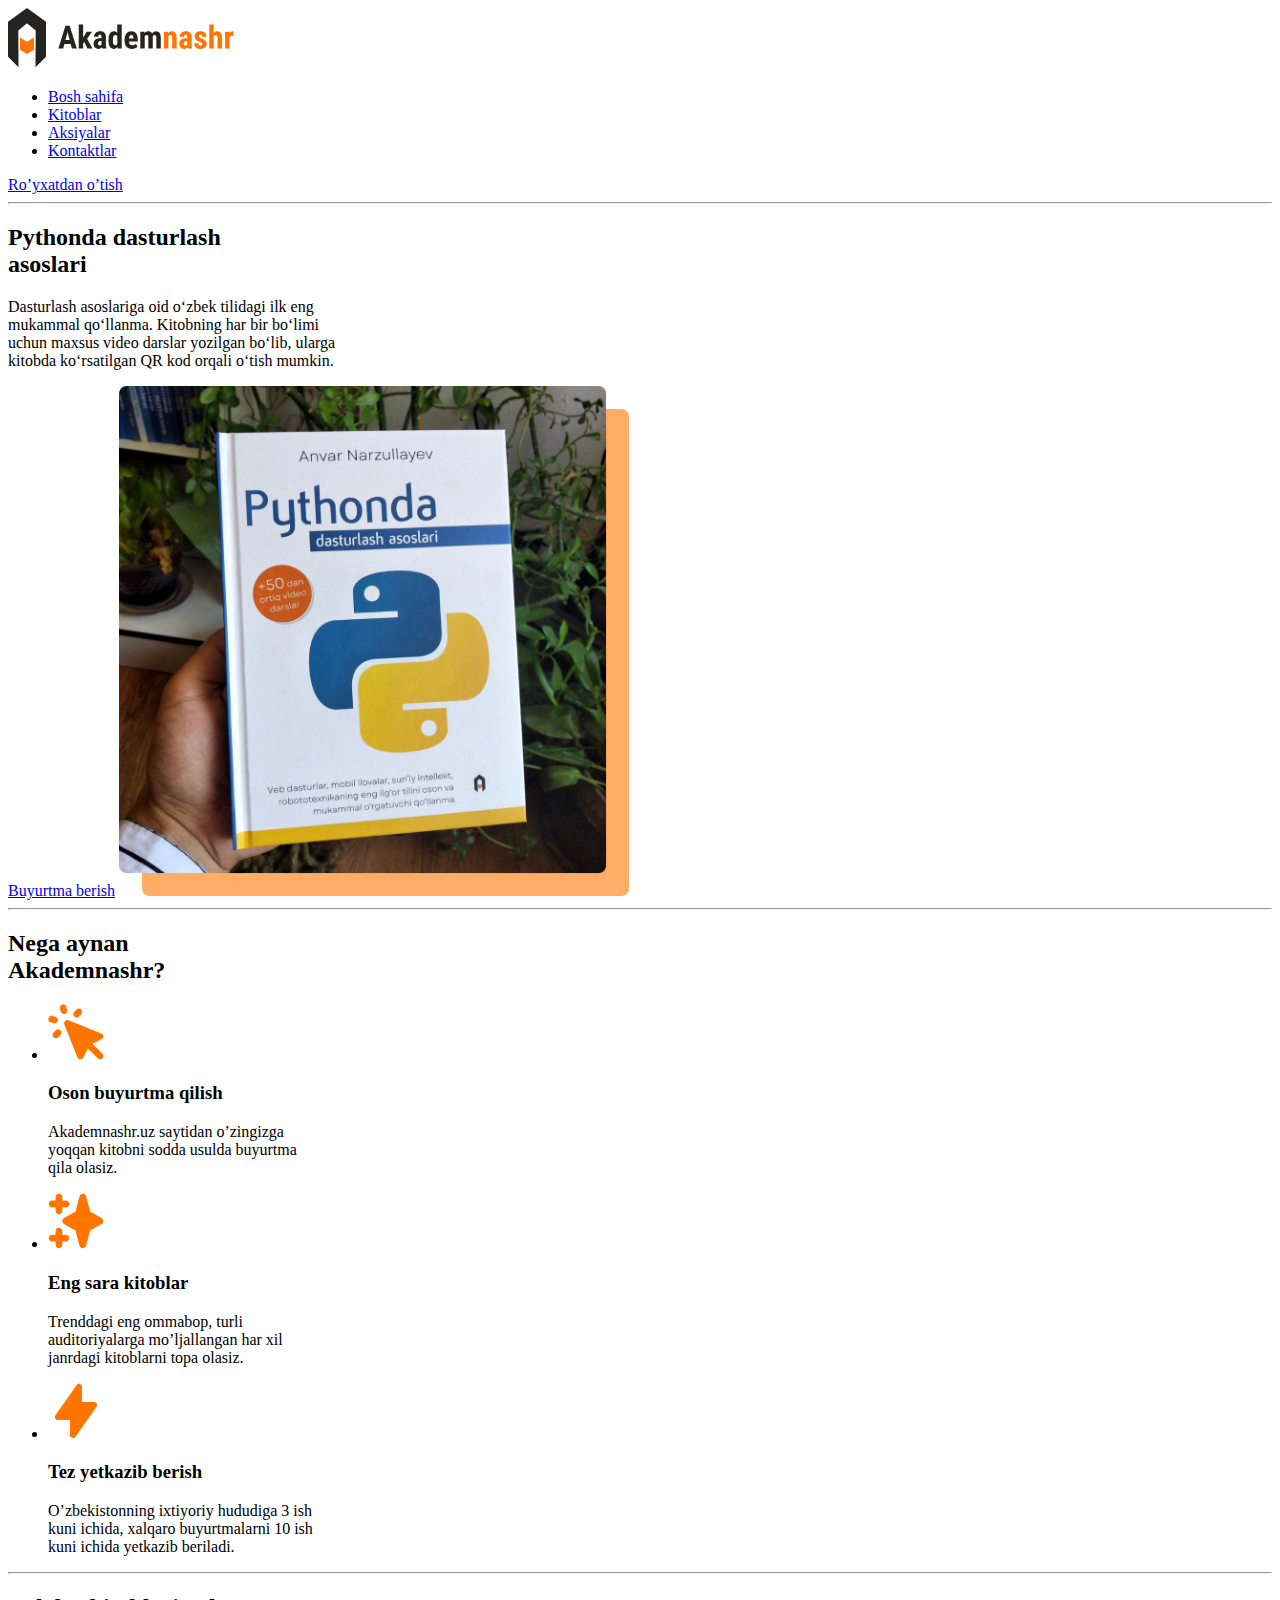
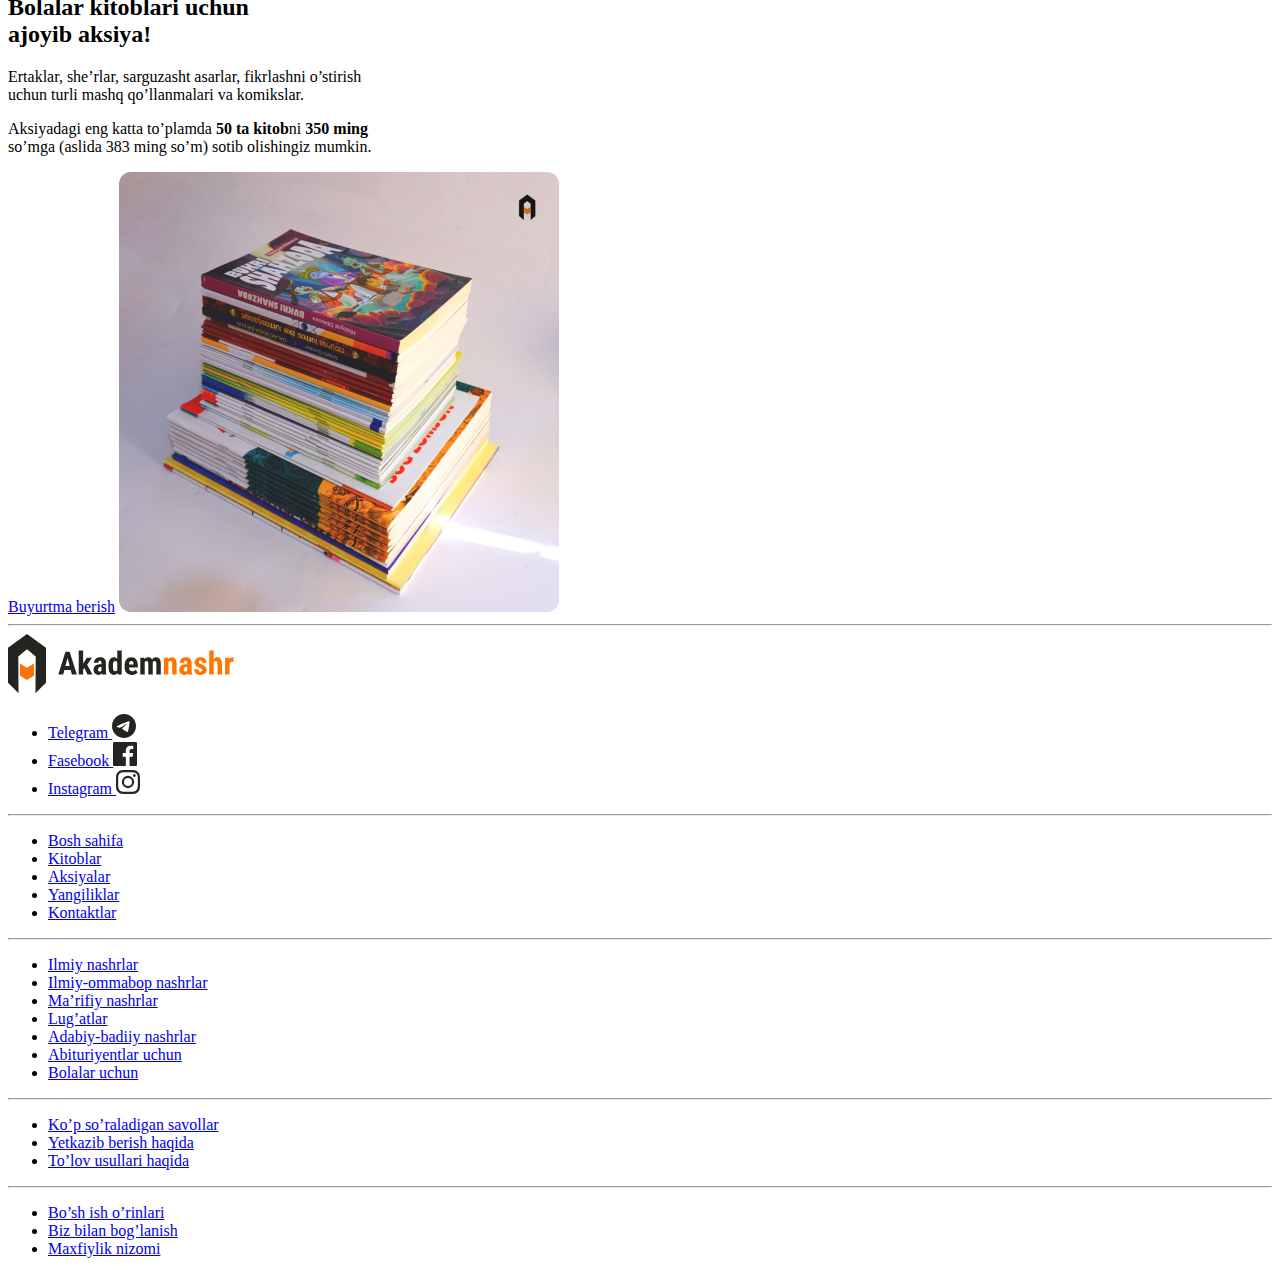
==== index.html @ 8014f784 "change name" ====
<!DOCTYPE html>
<html lang="uz">
<head>
  <meta charset="UTF-8">
  <meta name="viewport" content="width=device-width, initial-scale=1.0">
  <title>Akadem nashr</title>
</head>
<body>
<header>
  <nav>
    <a
    href="akademnashr.html">
   <img src="img/logo.svg" alt="Akademnashr promosi">
   </a>
   <ul>
    <li>
      <a href="#">Bosh sahifa</a>
    </li>
    <li>
      <a href="#">Kitoblar</a>
    </li>
    <li>
      <a href="#">Aksiyalar</a>
    </li>
    <li>
      <a href="#">Kontaktlar</a>
    </li>
   </ul>

   <a href="#">Ro’yxatdan o’tish</a>

  </nav>
</header>

<hr>

<main>
  <section>
    <h2>Pythonda dasturlash <br>asoslari</h2>
    <p>Dasturlash asoslariga oid o‘zbek tilidagi ilk eng <br> mukammal qo‘llanma. Kitobning har bir bo‘limi <br>uchun maxsus video darslar yozilgan bo‘lib, ularga <br> kitobda ko‘rsatilgan QR kod orqali o‘tish mumkin.</p>
    <a href="#">Buyurtma berish</a>
    <img src="img/python-book.jpg" alt="Python dasturlash asoslari Kitobni" width="510" height="510">
  </section>

  <hr>
  <section>
   <h2>Nega aynan <br>Akademnashr?</h2>
   <ul>
    <li>
      <img src="img/Icon-1.svg" alt="Tez yetkazib berish" width="56" height="56">
      <h3>Oson buyurtma qilish</h3>
      <p>Akademnashr.uz saytidan o’zingizga <br>yoqqan kitobni sodda usulda buyurtma <br> qila olasiz.</p>
    </li>

    <li>
      <img src="img/Icon-2.svg" alt="Eng sara kitoblar" width="56" height="56">
      <h3>Eng sara kitoblar</h3>
      <p>Trenddagi eng ommabop, turli <br>auditoriyalarga mo’ljallangan har xil <br>janrdagi kitoblarni topa olasiz.</p>
    </li>

    <li>
      <img src="img/Icon-3.svg" alt="Tez yetkazib berish" width="56" height="56">
      <h3>Tez yetkazib berish</h3>
      <p>O’zbekistonning ixtiyoriy hududiga 3 ish <br>kuni ichida, xalqaro buyurtmalarni 10 ish <br> kuni ichida yetkazib beriladi.</p>
    </li>
   </ul>
  </section>

  <hr>
  <section>
    <h2>Bolalar kitoblari uchun <br>ajoyib aksiya!</h2>
    <p>Ertaklar, she’rlar, sarguzasht asarlar, fikrlashni o’stirish <br>uchun turli mashq qo’llanmalari va komikslar.</p>
    <p>Aksiyadagi eng katta to’plamda <strong>50 ta kitob</strong>ni <strong>350 ming</strong> <br>so’mga (aslida 383 ming so’m) sotib olishingiz mumkin.</p>
    <a href="#">Buyurtma berish</a>
    <img src="img/sale-img.png" alt="Kitoblar rasmi">
  </section>

  <hr>
  <footer>
    <a href="akademnashr.html">
      <img src="img/logo.svg" alt="Akademnashr logosi">
    </a>

    <ul>
      <li>
        <a href="#">Telegram
          <svg xmlns="http://www.w3.org/2000/svg" width="24" height="24" fill="none"><path fill="#252420" d="M12 0C5.376 0 0 5.376 0 12s5.376 12 12 12 12-5.376 12-12S18.624 0 12 0Zm5.568 8.16c-.18 1.896-.96 6.504-1.356 8.628-.168.9-.504 1.2-.816 1.236-.696.06-1.224-.456-1.896-.9-1.056-.696-1.656-1.128-2.676-1.8-1.188-.78-.42-1.212.264-1.908.18-.18 3.252-2.976 3.312-3.228a.24.24 0 0 0-.06-.216c-.072-.06-.168-.036-.252-.024-.108.024-1.788 1.14-5.064 3.348-.48.324-.912.492-1.296.48-.432-.012-1.248-.24-1.86-.444-.756-.24-1.344-.372-1.296-.792.024-.216.324-.432.888-.66 3.504-1.524 5.832-2.532 6.996-3.012 3.336-1.392 4.02-1.632 4.476-1.632.096 0 .324.024.468.144.12.096.156.228.168.324-.012.072.012.288 0 .456Z"/></svg>
        </a>
      </li>

      <li>
        <a href="#">Fasebook
          <svg xmlns="http://www.w3.org/2000/svg" width="24" height="24" fill="none"><path fill="#252420" d="M22.675 0H1.325C.593 0 0 .593 0 1.325v21.351C0 23.407.593 24 1.325 24H12.82v-9.294H9.692v-3.622h3.128V8.413c0-3.1 1.893-4.788 4.659-4.788 1.325 0 2.463.099 2.795.143v3.24l-1.918.001c-1.504 0-1.795.715-1.795 1.763v2.313h3.587l-.467 3.622h-3.12V24h6.116c.73 0 1.323-.593 1.323-1.325V1.325C24 .593 23.407 0 22.675 0Z"/></svg>

        </a>
      </li>

      <li>
        <a href="#">Instagram
          <svg xmlns="http://www.w3.org/2000/svg" width="24" height="24" fill="none"><path fill="#252420" fill-rule="evenodd" d="M12 0C8.741 0 8.333.014 7.053.072 2.695.272.273 2.69.073 7.052.014 8.333 0 8.741 0 12c0 3.259.014 3.668.072 4.948.2 4.358 2.618 6.78 6.98 6.98C8.333 23.986 8.741 24 12 24c3.259 0 3.668-.014 4.948-.072 4.354-.2 6.782-2.618 6.979-6.98.059-1.28.073-1.689.073-4.948 0-3.259-.014-3.667-.072-4.947-.196-4.354-2.617-6.78-6.979-6.98C15.668.014 15.259 0 12 0Zm0 2.163c3.204 0 3.584.012 4.85.07 3.252.148 4.771 1.691 4.919 4.919.058 1.265.069 1.645.069 4.849 0 3.205-.012 3.584-.069 4.849-.149 3.225-1.664 4.771-4.919 4.919-1.266.058-1.644.07-4.85.07-3.204 0-3.584-.012-4.849-.07-3.26-.149-4.771-1.699-4.919-4.92-.058-1.265-.07-1.644-.07-4.849 0-3.204.013-3.583.07-4.849.149-3.227 1.664-4.771 4.919-4.919 1.266-.057 1.645-.069 4.849-.069ZM5.838 12a6.162 6.162 0 1 1 12.324 0 6.162 6.162 0 0 1-12.324 0ZM12 16a4 4 0 1 1 0-8 4 4 0 0 1 0 8Zm4.965-10.405a1.44 1.44 0 1 1 2.881.001 1.44 1.44 0 0 1-2.881-.001Z" clip-rule="evenodd"/></svg>
        </a>
      </li>
    </ul>
    <hr>

    <ul>
      <li>
        <a href="#">Bosh sahifa</a>
      </li>

      <li>
        <a href="#">Kitoblar</a>
      </li>

      <li>
        <a href="#">Aksiyalar</a>
      </li>

      <li>
        <a href="#">Yangiliklar</a>
      </li>

      <li>
        <a href="#">Kontaktlar</a>
      </li>
    </ul>
        <hr>
    <ul>
      <li>
        <a href="#">Ilmiy nashrlar</a>
      </li>

      <li>
        <a href="#">Ilmiy-ommabop nashrlar</a>
      </li>

      <li>
        <a href="#">Ma’rifiy nashrlar</a>
      </li>

      <li>
        <a href="#">Lug’atlar</a>
      </li>

      <li>
        <a href="#">Adabiy-badiiy nashrlar</a>
      </li>

      <li>
        <a href="#">Abituriyentlar uchun</a>
      </li>

      <li>
        <a href="#">Bolalar uchun</a>
      </li>
    </ul>
      <hr>
    <ul>
      <li>
        <a href="#">Ko’p so’raladigan savollar</a>
      </li>

      <li>
        <a href="#">Yetkazib berish haqida</a>
      </li>

      <li>
        <a href="#">To’lov usullari haqida</a>
      </li>
    </ul>
      <hr>
    <ul>
      <li>
        <a href="#">Bo’sh ish o’rinlari</a>
      </li>

      <li>
        <a href="#">Biz bilan bog’lanish</a>
      </li>

      <li>
        <a href="#">Maxfiylik nizomi</a>
      </li>
    </ul>
  </footer>
</main>
</body>
</html>
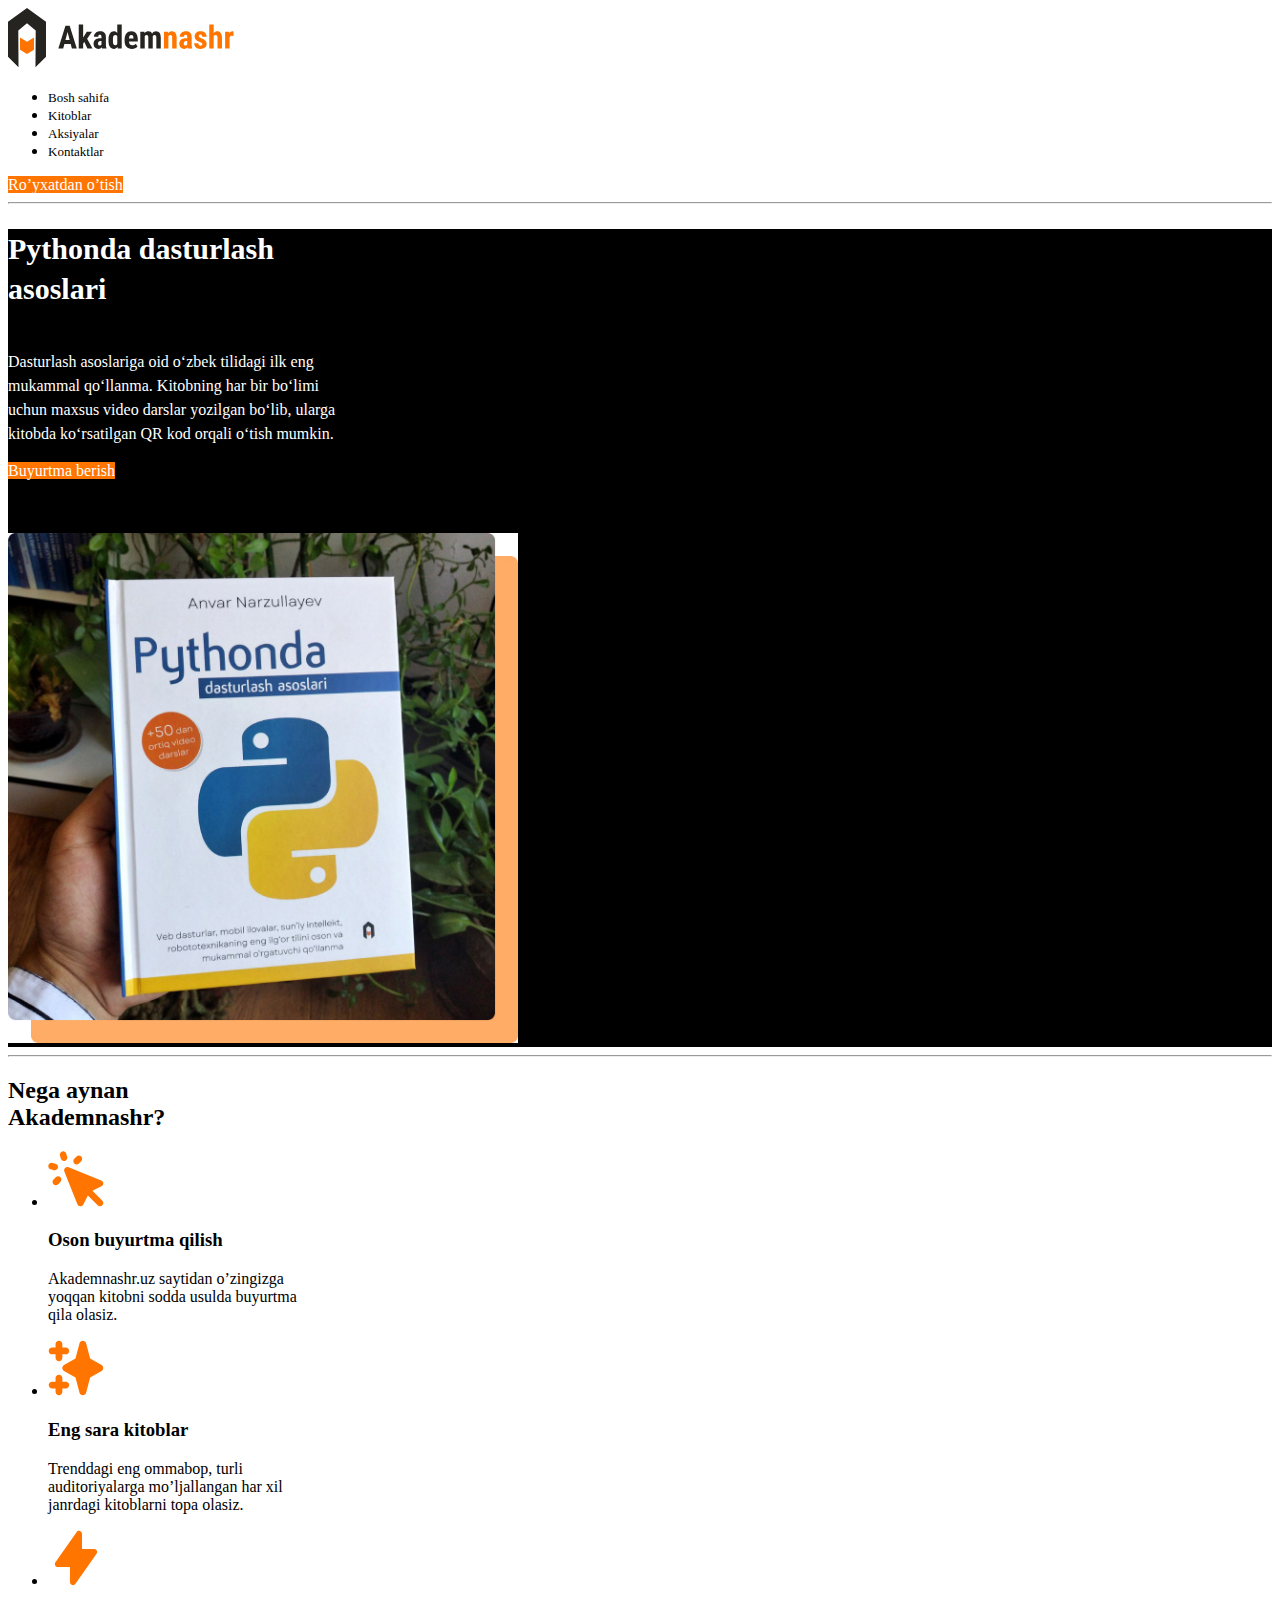
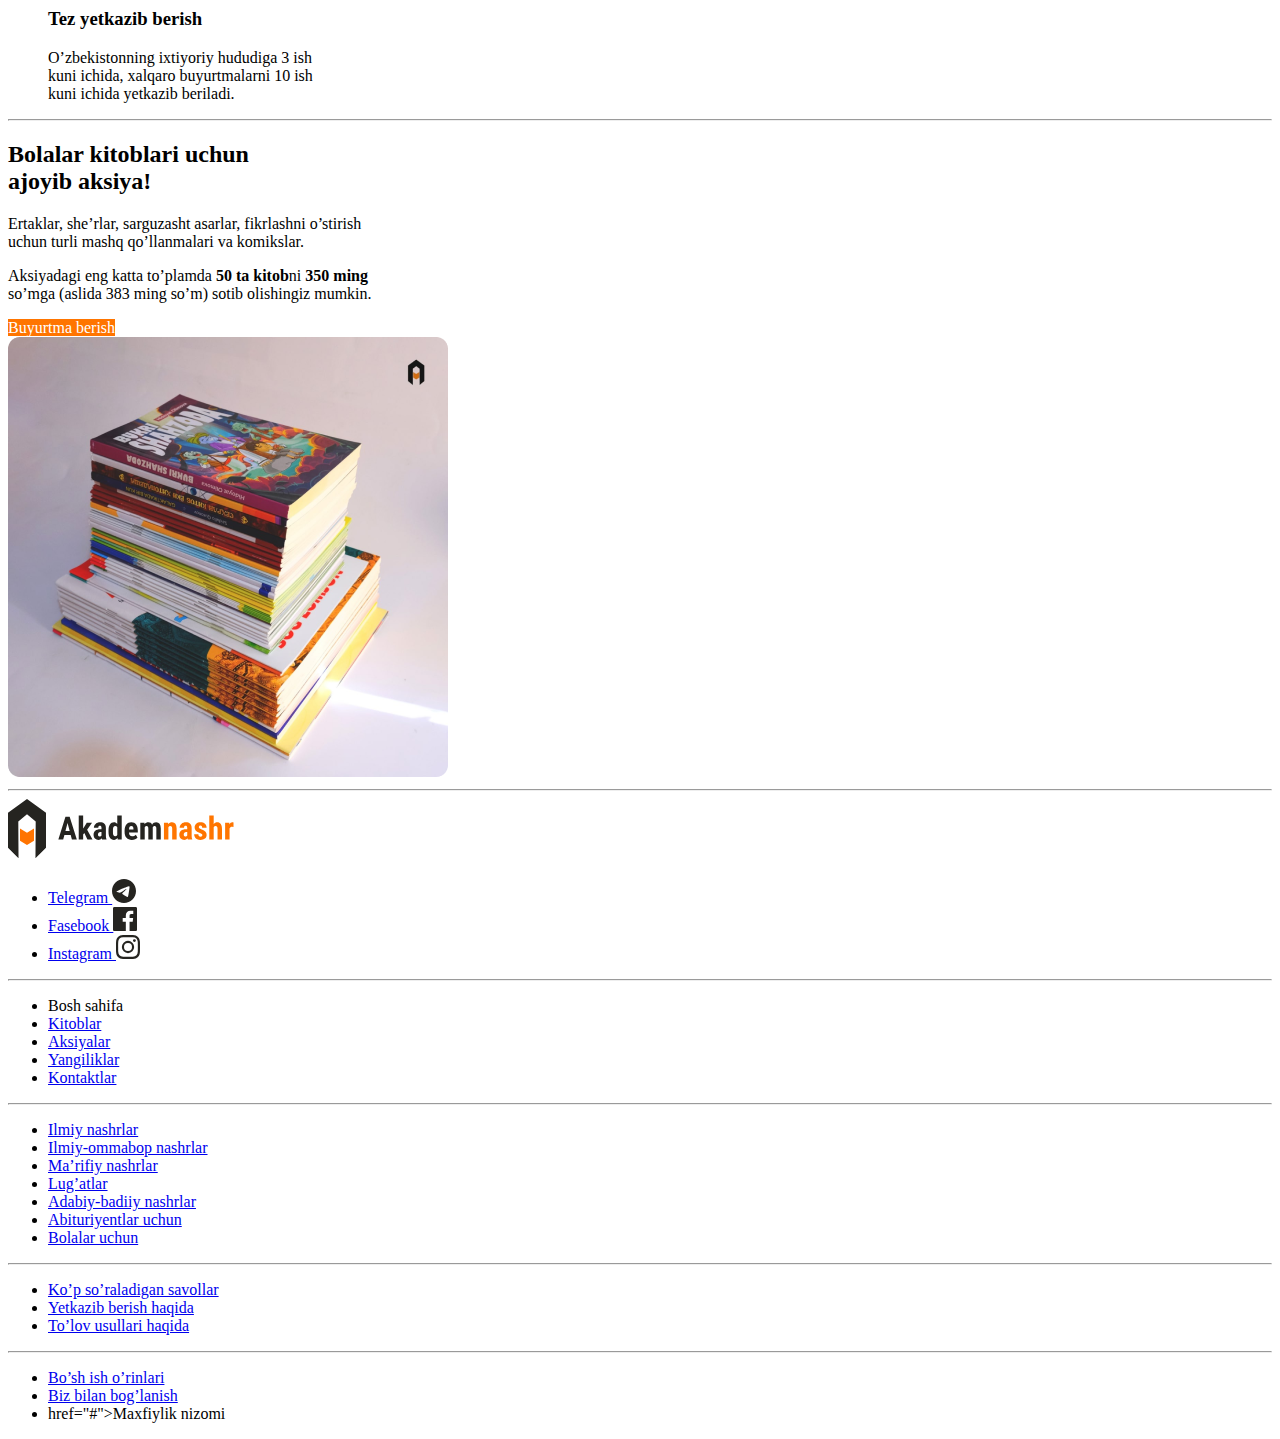
==== commit c7653c32: "add-styles" ====
--- a/index.html
+++ b/index.html
@@ -4,182 +4,194 @@
   <meta charset="UTF-8">
   <meta name="viewport" content="width=device-width, initial-scale=1.0">
   <title>Akadem nashr</title>
+  <link rel="stylesheet" href="css/styles.css">
 </head>
 <body>
 <header>
   <nav>
     <a
-    href="akademnashr.html">
+    href="index.html">
    <img src="img/logo.svg" alt="Akademnashr promosi">
    </a>
    <ul>
     <li>
-      <a href="#">Bosh sahifa</a>
-    </li>
-    <li>
-      <a href="#">Kitoblar</a>
-    </li>
-    <li>
-      <a href="#">Aksiyalar</a>
-    </li>
-    <li>
-      <a href="#">Kontaktlar</a>
+      <a class="clas-1" href="#">Bosh sahifa</a>
+    </li>
+    <li>
+      <a class="clas-1" href="#">Kitoblar</a>
+    </li>
+    <li>
+      <a class="clas-1" href="#">Aksiyalar</a>
+    </li>
+    <li>
+      <a class="clas-1" href="#">Kontaktlar</a>
     </li>
    </ul>
 
-   <a href="#">Ro’yxatdan o’tish</a>
+   <a class="clas-2" href="#">Ro’yxatdan o’tish</a>
 
   </nav>
 </header>
 
-<hr>
+<hr class="hero-line">
 
 <main>
-  <section>
-    <h2>Pythonda dasturlash <br>asoslari</h2>
-    <p>Dasturlash asoslariga oid o‘zbek tilidagi ilk eng <br> mukammal qo‘llanma. Kitobning har bir bo‘limi <br>uchun maxsus video darslar yozilgan bo‘lib, ularga <br> kitobda ko‘rsatilgan QR kod orqali o‘tish mumkin.</p>
-    <a href="#">Buyurtma berish</a>
-    <img src="img/python-book.jpg" alt="Python dasturlash asoslari Kitobni" width="510" height="510">
+  <section class="clas-3">
+    <div class="clas-4">
+      <h2 class="clas-5">Pythonda dasturlash <br>asoslari</h2>
+      <p class="clas-6">Dasturlash asoslariga oid o‘zbek tilidagi ilk eng <br> mukammal qo‘llanma. Kitobning har bir bo‘limi <br>uchun maxsus video darslar yozilgan bo‘lib, ularga <br> kitobda ko‘rsatilgan QR kod orqali o‘tish mumkin.</p>
+
+    <a class="clas-7" href="#">Buyurtma berish</a>
+  </div>
+    <span style=""><img src="img/python-book.jpg" alt="Python dasturlash asoslari Kitobni" width="510" height="510"></span>
   </section>
 
-  <hr>
-  <section>
-   <h2>Nega aynan <br>Akademnashr?</h2>
+  <hr class="hero-line">
+  <section class="clas-8">
+   <h2 class="clas-9">Nega aynan <br>Akademnashr?</h2>
    <ul>
-    <li>
-      <img src="img/Icon-1.svg" alt="Tez yetkazib berish" width="56" height="56">
-      <h3>Oson buyurtma qilish</h3>
-      <p>Akademnashr.uz saytidan o’zingizga <br>yoqqan kitobni sodda usulda buyurtma <br> qila olasiz.</p>
-    </li>
-
-    <li>
-      <img src="img/Icon-2.svg" alt="Eng sara kitoblar" width="56" height="56">
-      <h3>Eng sara kitoblar</h3>
-      <p>Trenddagi eng ommabop, turli <br>auditoriyalarga mo’ljallangan har xil <br>janrdagi kitoblarni topa olasiz.</p>
-    </li>
-
-    <li>
-      <img src="img/Icon-3.svg" alt="Tez yetkazib berish" width="56" height="56">
-      <h3>Tez yetkazib berish</h3>
-      <p>O’zbekistonning ixtiyoriy hududiga 3 ish <br>kuni ichida, xalqaro buyurtmalarni 10 ish <br> kuni ichida yetkazib beriladi.</p>
+    <li class="clas-10">
+      <img class="color-iconc" src="img/Icon-1.svg" alt="Tez yetkazib berish" width="56" height="56">
+      <div class="clas-11">
+        <h3 class="clas-12">Oson buyurtma qilish</h3>
+        <p class="clas-13">Akademnashr.uz saytidan o’zingizga <br>yoqqan kitobni sodda usulda buyurtma <br> qila olasiz.</p>
+      </div>
+    </li>
+
+    <li class="clas-10">
+      <img class="color-iconc" src="img/Icon-2.svg" alt="Eng sara kitoblar" width="56" height="56">
+      <div class="clas-11">
+        <h3 class="clas-12">Eng sara kitoblar</h3>
+        <p class="clas-13">Trenddagi eng ommabop, turli <br>auditoriyalarga mo’ljallangan har xil <br>janrdagi kitoblarni topa olasiz.</p>
+      </div>
+    </li>
+
+    <li class="clas-10">
+      <img class="color-iconc" src="img/Icon-3.svg" alt="Tez yetkazib berish" width="56" height="56">
+      <div class="clas-11">
+        <h3 class="clas-12">Tez yetkazib berish</h3>
+        <p class="clas-13">O’zbekistonning ixtiyoriy hududiga 3 ish <br>kuni ichida, xalqaro buyurtmalarni 10 ish <br> kuni ichida yetkazib beriladi.</p>
+      </div>
     </li>
    </ul>
   </section>
 
-  <hr>
-  <section>
-    <h2>Bolalar kitoblari uchun <br>ajoyib aksiya!</h2>
-    <p>Ertaklar, she’rlar, sarguzasht asarlar, fikrlashni o’stirish <br>uchun turli mashq qo’llanmalari va komikslar.</p>
-    <p>Aksiyadagi eng katta to’plamda <strong>50 ta kitob</strong>ni <strong>350 ming</strong> <br>so’mga (aslida 383 ming so’m) sotib olishingiz mumkin.</p>
-    <a href="#">Buyurtma berish</a>
+  <hr class="hero-line">
+  <section class="clas-14">
+    <div class="clas-15">
+      <h2 class="clas-16">Bolalar kitoblari uchun <br>ajoyib aksiya!</h2>
+      <p class="clas-17">Ertaklar, she’rlar, sarguzasht asarlar, fikrlashni o’stirish <br>uchun turli mashq qo’llanmalari va komikslar.</p>
+      <p class="clas-17">Aksiyadagi eng katta to’plamda <strong class="clas-18">50 ta kitob</strong>ni <strong class="clas-18">350 ming</strong> <br>so’mga (aslida 383 ming so’m) sotib olishingiz mumkin.</p>
+      <a class="clas-7" href="#">Buyurtma berish</a>
+    </div>
     <img src="img/sale-img.png" alt="Kitoblar rasmi">
   </section>
 
-  <hr>
-  <footer>
-    <a href="akademnashr.html">
+  <hr class="footer-line">
+  <footer class="footer-color">
+    <a href="index.html">
       <img src="img/logo.svg" alt="Akademnashr logosi">
     </a>
 
     <ul>
       <li>
-        <a href="#">Telegram
+        <a class="clas-19" href="#">Telegram
           <svg xmlns="http://www.w3.org/2000/svg" width="24" height="24" fill="none"><path fill="#252420" d="M12 0C5.376 0 0 5.376 0 12s5.376 12 12 12 12-5.376 12-12S18.624 0 12 0Zm5.568 8.16c-.18 1.896-.96 6.504-1.356 8.628-.168.9-.504 1.2-.816 1.236-.696.06-1.224-.456-1.896-.9-1.056-.696-1.656-1.128-2.676-1.8-1.188-.78-.42-1.212.264-1.908.18-.18 3.252-2.976 3.312-3.228a.24.24 0 0 0-.06-.216c-.072-.06-.168-.036-.252-.024-.108.024-1.788 1.14-5.064 3.348-.48.324-.912.492-1.296.48-.432-.012-1.248-.24-1.86-.444-.756-.24-1.344-.372-1.296-.792.024-.216.324-.432.888-.66 3.504-1.524 5.832-2.532 6.996-3.012 3.336-1.392 4.02-1.632 4.476-1.632.096 0 .324.024.468.144.12.096.156.228.168.324-.012.072.012.288 0 .456Z"/></svg>
         </a>
       </li>
 
       <li>
-        <a href="#">Fasebook
+        <a class="clas-19" href="#">Fasebook
           <svg xmlns="http://www.w3.org/2000/svg" width="24" height="24" fill="none"><path fill="#252420" d="M22.675 0H1.325C.593 0 0 .593 0 1.325v21.351C0 23.407.593 24 1.325 24H12.82v-9.294H9.692v-3.622h3.128V8.413c0-3.1 1.893-4.788 4.659-4.788 1.325 0 2.463.099 2.795.143v3.24l-1.918.001c-1.504 0-1.795.715-1.795 1.763v2.313h3.587l-.467 3.622h-3.12V24h6.116c.73 0 1.323-.593 1.323-1.325V1.325C24 .593 23.407 0 22.675 0Z"/></svg>
 
         </a>
       </li>
 
       <li>
-        <a href="#">Instagram
+        <a class="clas-19" href="#">Instagram
           <svg xmlns="http://www.w3.org/2000/svg" width="24" height="24" fill="none"><path fill="#252420" fill-rule="evenodd" d="M12 0C8.741 0 8.333.014 7.053.072 2.695.272.273 2.69.073 7.052.014 8.333 0 8.741 0 12c0 3.259.014 3.668.072 4.948.2 4.358 2.618 6.78 6.98 6.98C8.333 23.986 8.741 24 12 24c3.259 0 3.668-.014 4.948-.072 4.354-.2 6.782-2.618 6.979-6.98.059-1.28.073-1.689.073-4.948 0-3.259-.014-3.667-.072-4.947-.196-4.354-2.617-6.78-6.979-6.98C15.668.014 15.259 0 12 0Zm0 2.163c3.204 0 3.584.012 4.85.07 3.252.148 4.771 1.691 4.919 4.919.058 1.265.069 1.645.069 4.849 0 3.205-.012 3.584-.069 4.849-.149 3.225-1.664 4.771-4.919 4.919-1.266.058-1.644.07-4.85.07-3.204 0-3.584-.012-4.849-.07-3.26-.149-4.771-1.699-4.919-4.92-.058-1.265-.07-1.644-.07-4.849 0-3.204.013-3.583.07-4.849.149-3.227 1.664-4.771 4.919-4.919 1.266-.057 1.645-.069 4.849-.069ZM5.838 12a6.162 6.162 0 1 1 12.324 0 6.162 6.162 0 0 1-12.324 0ZM12 16a4 4 0 1 1 0-8 4 4 0 0 1 0 8Zm4.965-10.405a1.44 1.44 0 1 1 2.881.001 1.44 1.44 0 0 1-2.881-.001Z" clip-rule="evenodd"/></svg>
         </a>
       </li>
     </ul>
-    <hr>
-
-    <ul>
-      <li>
-        <a href="#">Bosh sahifa</a>
-      </li>
-
-      <li>
-        <a href="#">Kitoblar</a>
-      </li>
-
-      <li>
-        <a href="#">Aksiyalar</a>
-      </li>
-
-      <li>
-        <a href="#">Yangiliklar</a>
-      </li>
-
-      <li>
-        <a href="#">Kontaktlar</a>
-      </li>
-    </ul>
-        <hr>
-    <ul>
-      <li>
-        <a href="#">Ilmiy nashrlar</a>
-      </li>
-
-      <li>
-        <a href="#">Ilmiy-ommabop nashrlar</a>
-      </li>
-
-      <li>
-        <a href="#">Ma’rifiy nashrlar</a>
-      </li>
-
-      <li>
-        <a href="#">Lug’atlar</a>
-      </li>
-
-      <li>
-        <a href="#">Adabiy-badiiy nashrlar</a>
-      </li>
-
-      <li>
-        <a href="#">Abituriyentlar uchun</a>
-      </li>
-
-      <li>
-        <a href="#">Bolalar uchun</a>
-      </li>
-    </ul>
-      <hr>
-    <ul>
-      <li>
-        <a href="#">Ko’p so’raladigan savollar</a>
-      </li>
-
-      <li>
-        <a href="#">Yetkazib berish haqida</a>
-      </li>
-
-      <li>
-        <a href="#">To’lov usullari haqida</a>
-      </li>
-    </ul>
-      <hr>
-    <ul>
-      <li>
-        <a href="#">Bo’sh ish o’rinlari</a>
-      </li>
-
-      <li>
-        <a href="#">Biz bilan bog’lanish</a>
-      </li>
-
-      <li>
-        <a href="#">Maxfiylik nizomi</a>
+    <hr class="hero-line">
+
+    <ul class="clas-20">
+      <li>
+        <ah ref="#">Bosh sahifa</a>
+      </li>
+
+      <li>
+        <a  href="#">Kitoblar</a>
+      </li>
+
+      <li>
+        <a  href="#">Aksiyalar</a>
+      </li>
+
+      <li>
+        <a   href="#">Yangiliklar</a>
+      </li>
+
+      <li>
+        <a  href="#">Kontaktlar</a>
+      </li>
+    </ul>
+        <hr class="hero-line">
+    <ul>
+      <li>
+        <a  href="#">Ilmiy nashrlar</a>
+      </li>
+
+      <li>
+        <a  href="#">Ilmiy-ommabop nashrlar</a>
+      </li>
+
+      <li>
+        <a  href="#">Ma’rifiy nashrlar</a>
+      </li>
+
+      <li>
+        <a  href="#">Lug’atlar</a>
+      </li>
+
+      <li>
+        <a  href="#">Adabiy-badiiy nashrlar</a>
+      </li>
+
+      <li>
+        <a  href="#">Abituriyentlar uchun</a>
+      </li>
+
+      <li>
+        <a  href="#">Bolalar uchun</a>
+      </li>
+    </ul>
+      <hr class="hero-line">
+    <ul>
+      <li>
+        <a  href="#">Ko’p so’raladigan savollar</a>
+      </li>
+
+      <li>
+        <a  href="#">Yetkazib berish haqida</a>
+      </li>
+
+      <li>
+        <a  href="#">To’lov usullari haqida</a>
+      </li>
+    </ul>
+      <hr class="hero-line">
+    <ul>
+      <li>
+        <a  href="#">Bo’sh ish o’rinlari</a>
+      </li>
+
+      <li>
+        <a  href="#">Biz bilan bog’lanish</a>
+      </li>
+
+      <li>
+          href="#">Maxfiylik nizomi</a>
       </li>
     </ul>
   </footer>
--- a/css/styles.css
+++ b/css/styles.css
@@ -0,0 +1,47 @@
+.clas-1 {
+  width: 92px;
+  height: 15px;
+  font-weight: 400;
+  font-size: 13px;
+  line-height: 15.23px;
+  text-decoration: none;
+  color: #000;
+
+}
+.clas-2 {
+ width: 155;
+ height: 39px;
+ background-color: #ff7500;
+ color: #fff;
+ text-decoration: none;
+}
+.clas-3 {
+  background-color: #000;
+}
+.clas-4 {
+  width: 387px;
+  height: 304px;
+  color: #fff;
+}
+.clas-5 {
+ width: 339px;
+ height: 96px;
+ font-weight: 700;
+font-size: 30px;
+line-height: 40px;
+}
+.clas-6 {
+  width: 387px;
+  height: 96px;
+  font-weight: 400;
+  font-size: 16px;
+  line-height: 24px;
+  text-align: justify;
+}
+.clas-7 {
+ width: 152px;
+ height: 39px;
+ background-color: #ff7500;
+ color: #fff;
+ text-decoration: none;
+}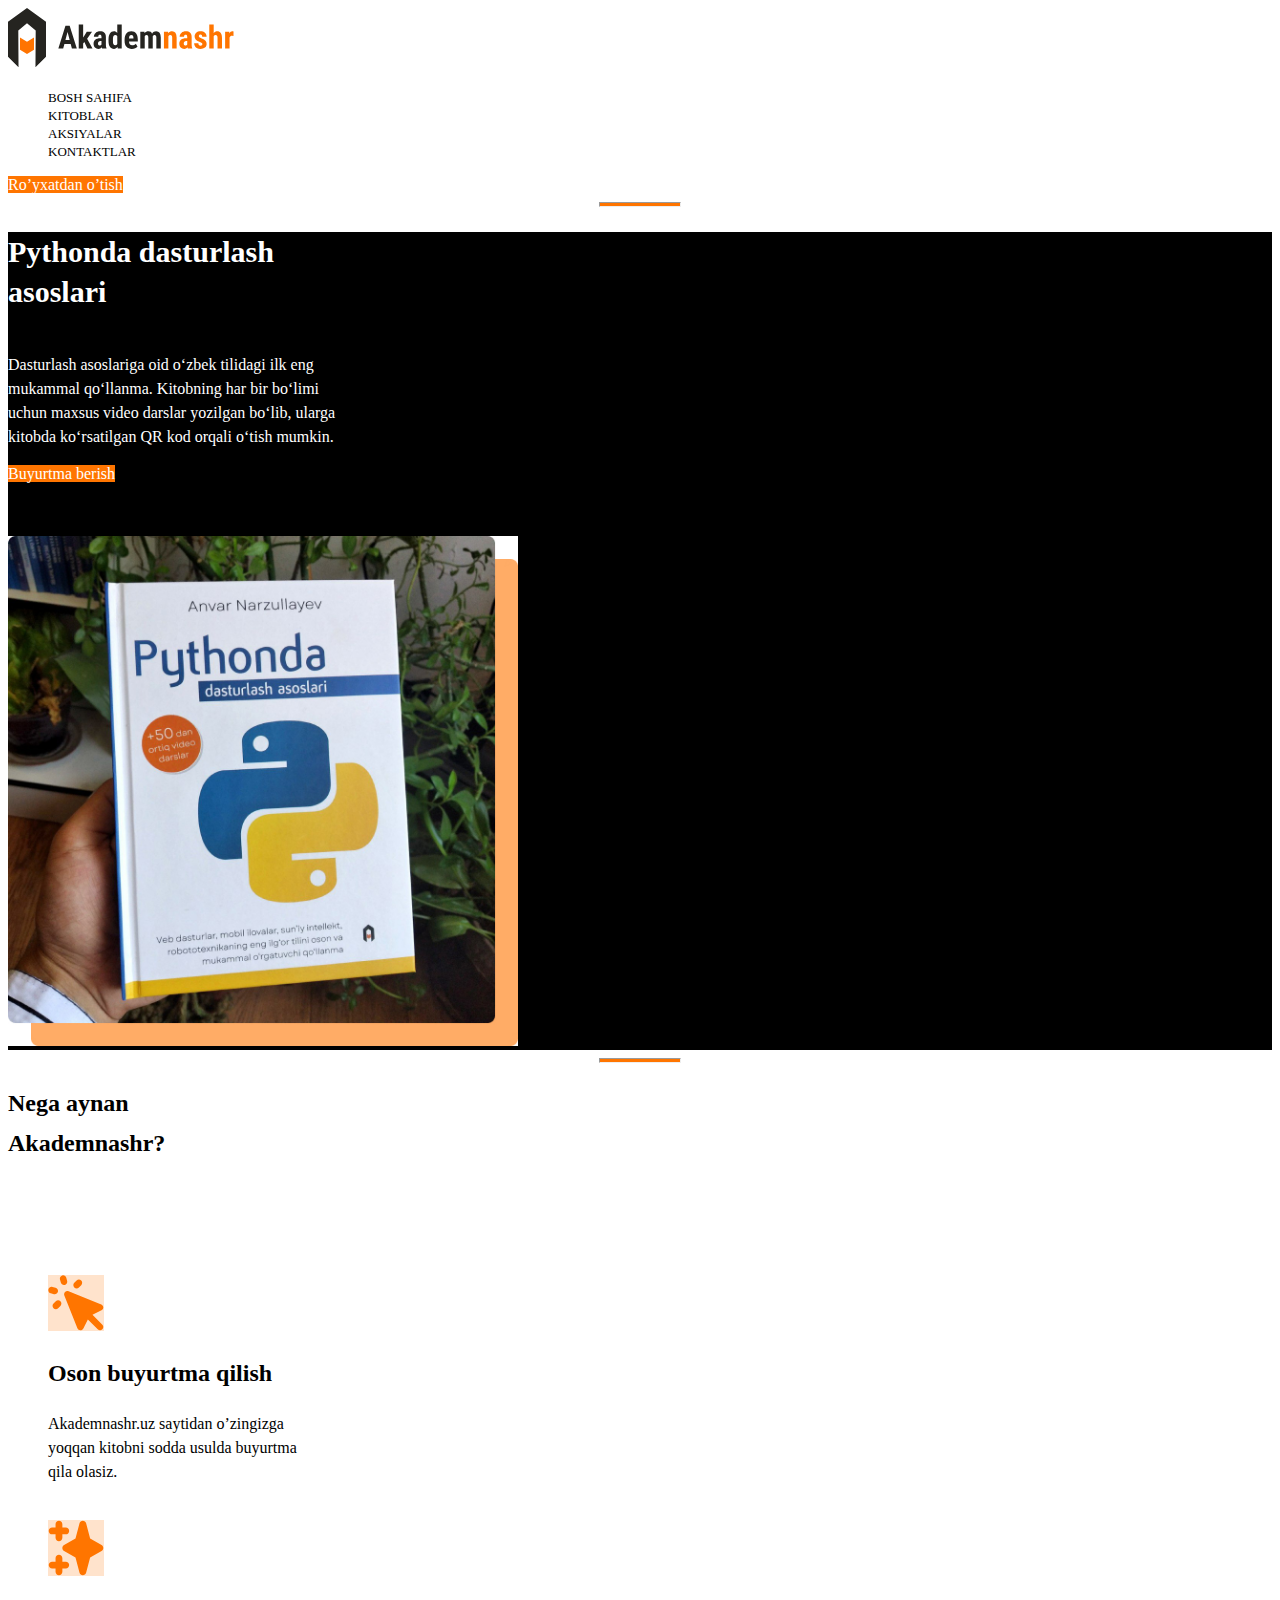
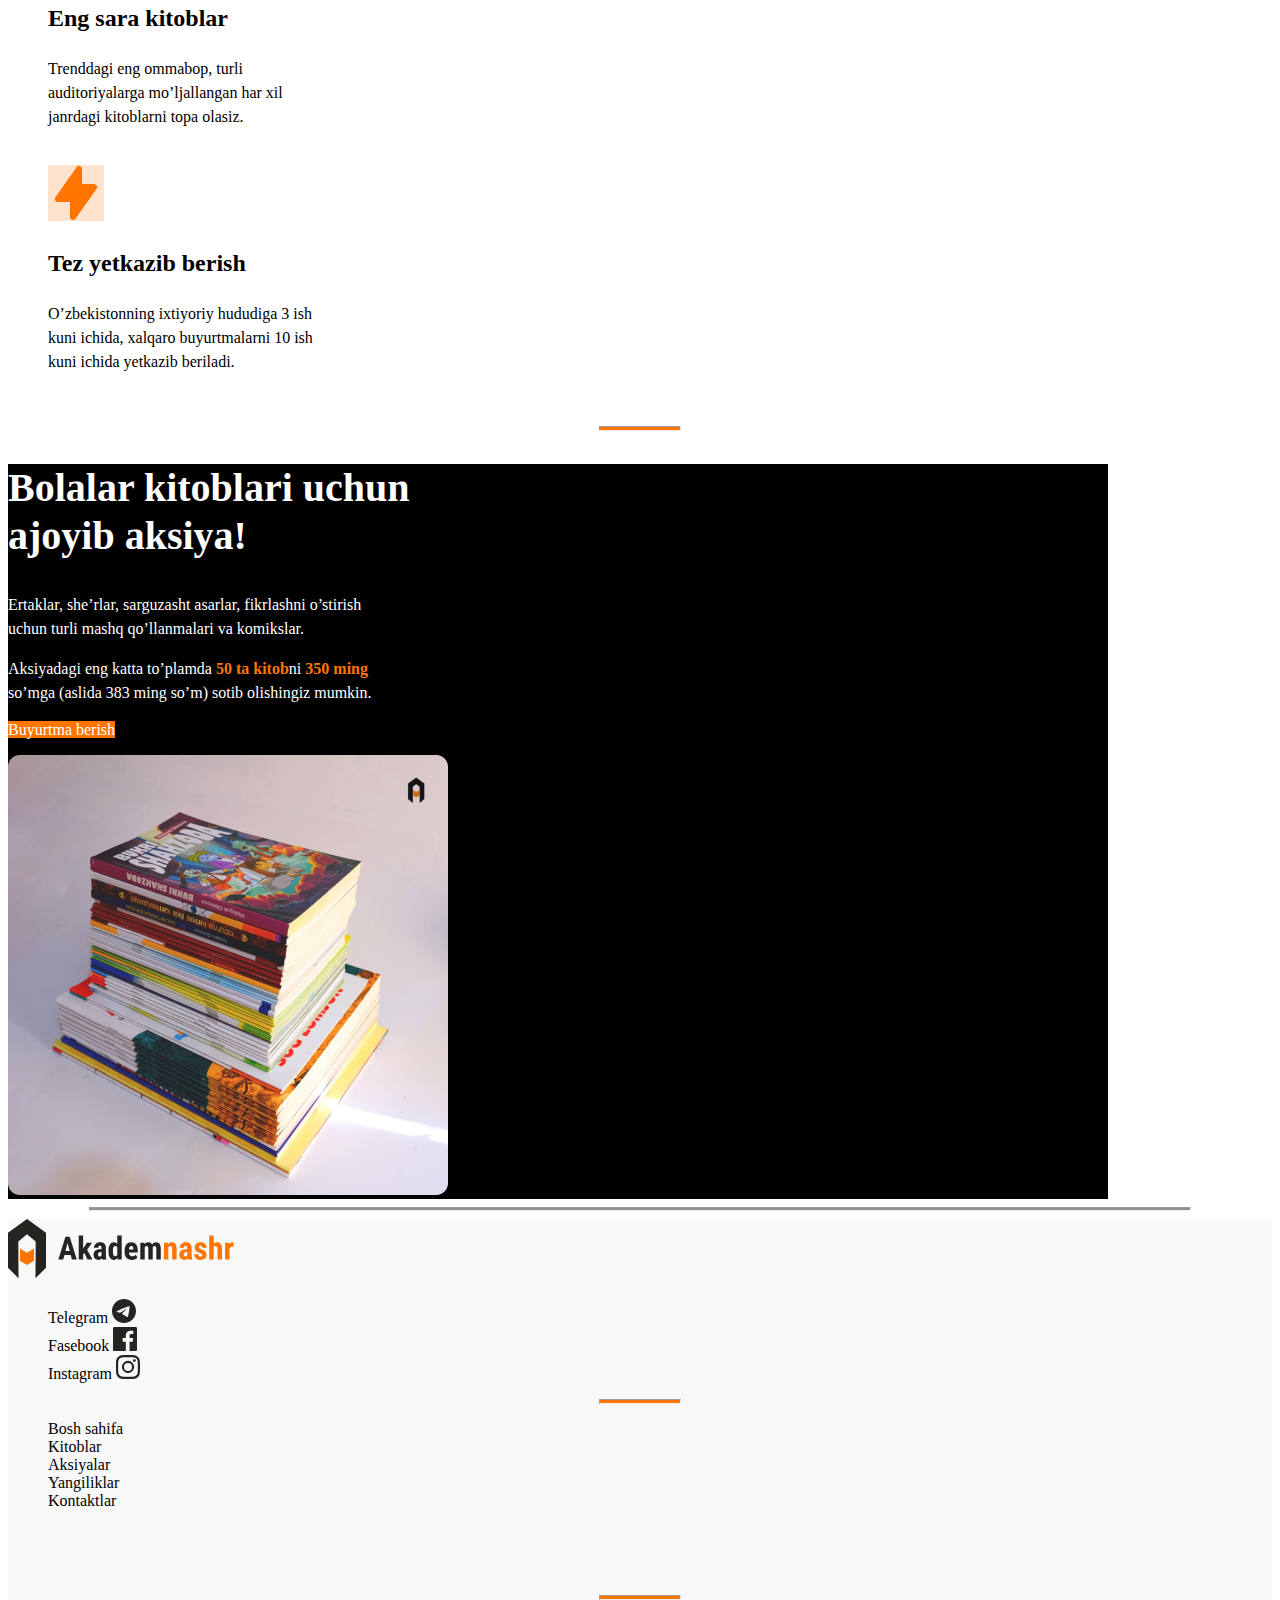
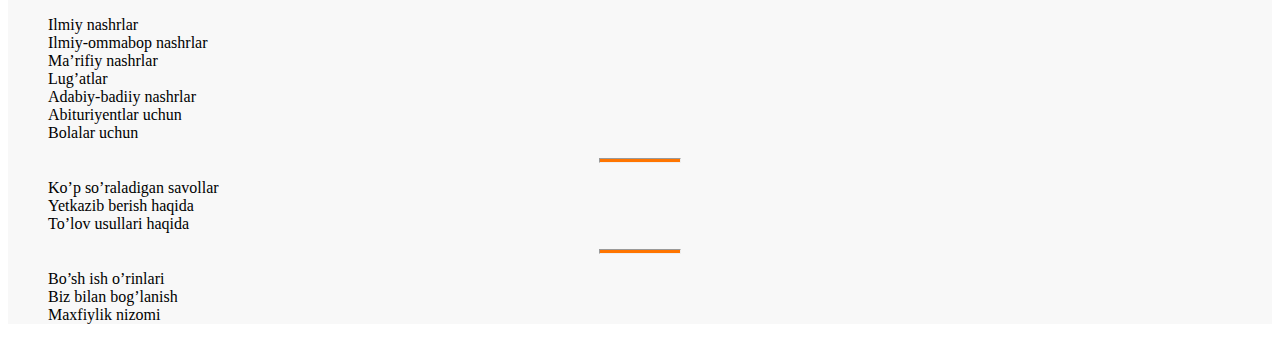
==== commit a1d9b518: "Add text styles" ====
--- a/index.html
+++ b/index.html
@@ -191,7 +191,7 @@
       </li>
 
       <li>
-          href="#">Maxfiylik nizomi</a>
+        <a  href="#">Maxfiylik nizomi</a>
       </li>
     </ul>
   </footer>
--- a/css/styles.css
+++ b/css/styles.css
@@ -6,6 +6,7 @@
   line-height: 15.23px;
   text-decoration: none;
   color: #000;
+  text-transform: uppercase;
 
 }
 .clas-2 {
@@ -17,6 +18,7 @@
 }
 .clas-3 {
   background-color: #000;
+
 }
 .clas-4 {
   width: 387px;
@@ -44,4 +46,110 @@
  background-color: #ff7500;
  color: #fff;
  text-decoration: none;
+}
+.clas-8 {
+  background-color: #fff;
+}
+.clas-9{
+  width: 435px;
+  height: 172px;
+  font-weight: 700;
+  font: 72px;
+  line-height: 40px;
+  color: #000;
+}
+.clas-10{
+  width: 340px;
+  height: 245px;
+}
+.clas-11{
+  width: 340px;
+  height: 113px;
+}
+.clas-12{
+  width: 250px;
+  height: 29px;
+  font-weight: 700;
+  font-size: 24px;
+  line-height: 28.8px;
+  color: #000;
+}
+.clas-13{
+  width: 314px;
+  height: 72px;
+  font-weight: 400;
+  font-size: 16px;
+  line-height: 24px;
+  text-align: justify;
+  color: #000;
+}
+.clas-14{
+  width: 1100px;
+  background-color: #000;
+}
+.clas-15{
+  width: 440px;
+  height: 291px;
+}
+.clas-16{
+  width: 450px;
+  height: 96px;
+  font-weight: 700;
+  font-size: 40px;
+  line-height: 48px;
+  color: #fff;
+}
+.clas-17{
+  width: 440px;
+  height: 48px;
+  font-weight: 400;
+  font-size: 16px;
+  line-height: 24px;
+  color: #fff;
+}
+.clas-18{
+  font-weight: bold;
+  color: #ff7500;
+}
+.clas-19{
+ width: 224px;
+ height: 159px;
+ text-decoration: none;
+}
+.clas-20{
+  width: 224px;
+ height: 159px;
+}
+.clas-21 {
+  width: 124px;
+  height: 19px;
+  font-weight: 400;
+  font-size: 16px;
+  line-height: 18.75px;
+  color: #000;
+  text-decoration: none;
+}
+.hero-line {
+ width: 80px;
+ height: 3px;
+ background-color: #ff7500;
+}
+.footer-color {
+  background-color: #F8F8F8;
+}
+.color-iconc {
+
+  background-color: rgba(255, 117, 0, 0.2);
+}
+.footer-line {
+  width: 1100px;
+  height: 2px;
+  background-color: rgba(37, 36, 32, 0.5);
+}
+ul a {
+  text-decoration: none;
+  color: #000;
+}
+ul {
+  list-style: none;
 }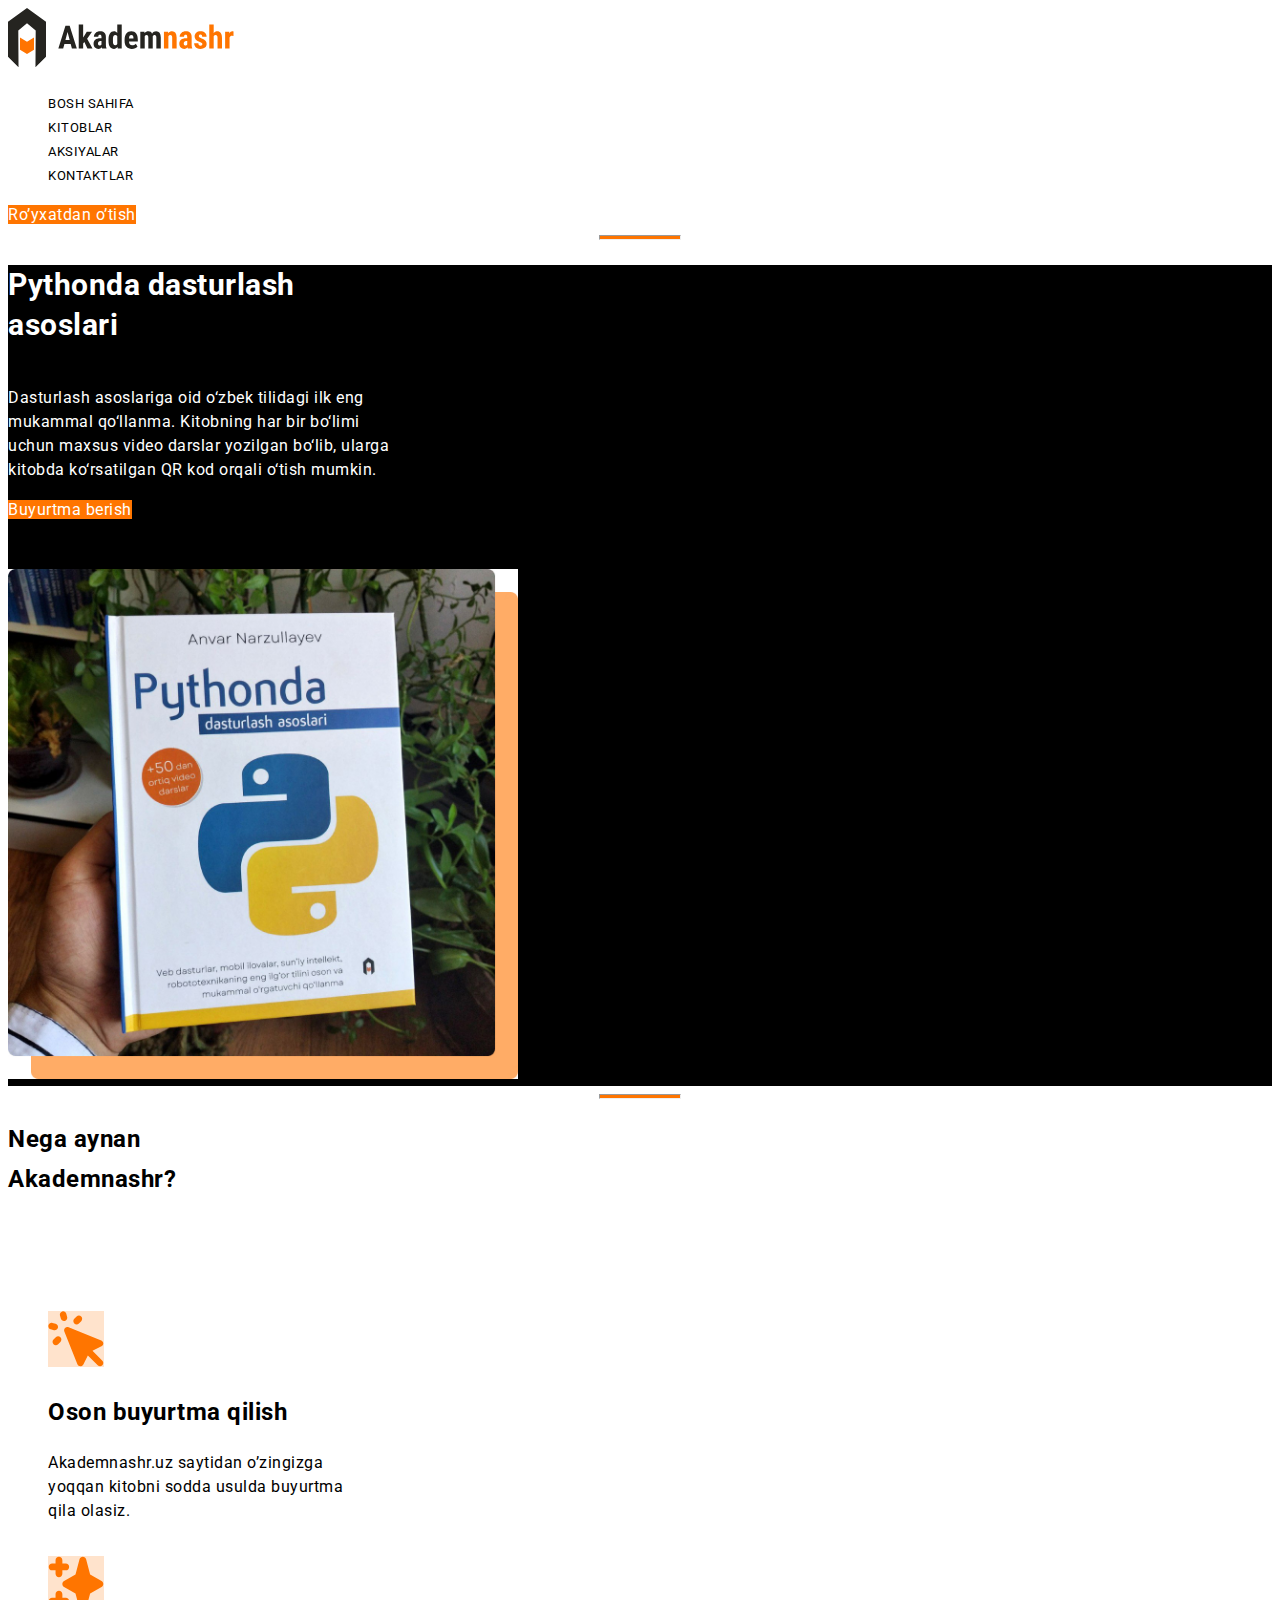
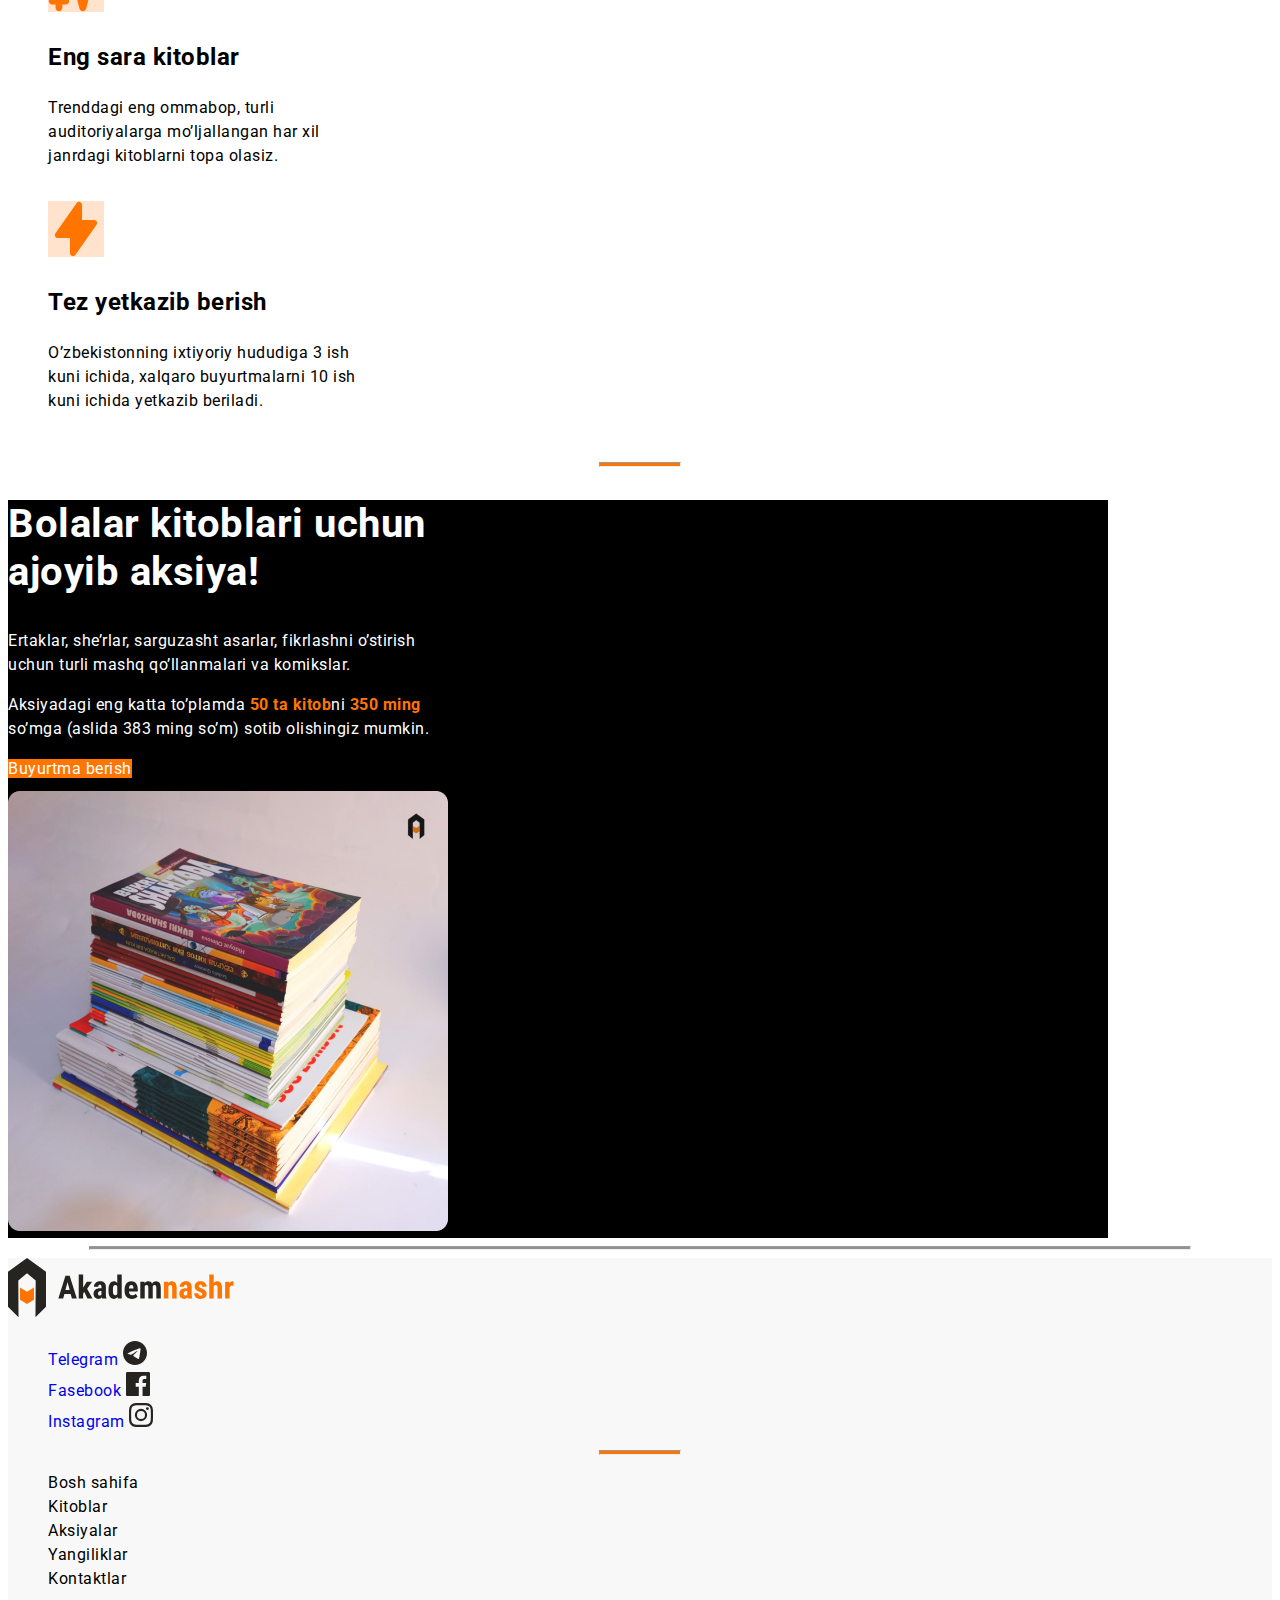
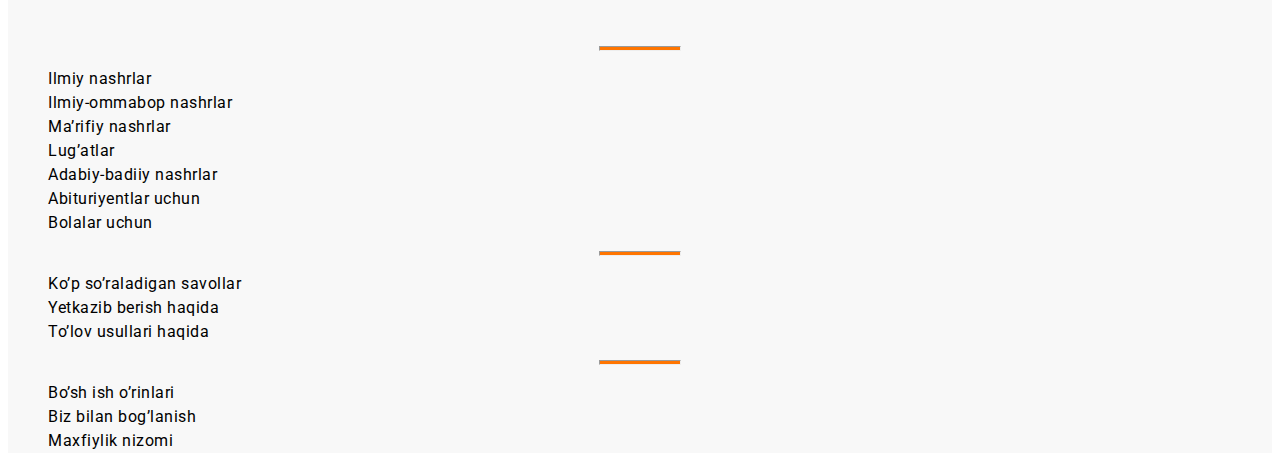
==== commit b2e8dd31: "Add font-famly" ====
--- a/index.html
+++ b/index.html
@@ -4,6 +4,15 @@
   <meta charset="UTF-8">
   <meta name="viewport" content="width=device-width, initial-scale=1.0">
   <title>Akadem nashr</title>
+
+  <link rel="preconnect" href="https://fonts.googleapis.com">
+  <link rel="preconnect" href="https://fonts.gstatic.com" crossorigin>
+  <link href="https://fonts.googleapis.com/css2?family=Roboto&display=swap" rel="stylesheet">
+
+  <link rel="preconnect" href="https://fonts.googleapis.com">
+  <link rel="preconnect" href="https://fonts.gstatic.com" crossorigin>
+  <link href="https://fonts.googleapis.com/css2?family=Roboto+Condensed:wght@700&display=swap" rel="stylesheet">
+
   <link rel="stylesheet" href="css/styles.css">
 </head>
 <body>
@@ -117,81 +126,81 @@
 
     <ul class="clas-20">
       <li>
-        <ah ref="#">Bosh sahifa</a>
-      </li>
-
-      <li>
-        <a  href="#">Kitoblar</a>
-      </li>
-
-      <li>
-        <a  href="#">Aksiyalar</a>
-      </li>
-
-      <li>
-        <a   href="#">Yangiliklar</a>
-      </li>
-
-      <li>
-        <a  href="#">Kontaktlar</a>
+        <a class="clas-21" ref="#">Bosh sahifa</a>
+      </li>
+
+      <li>
+        <a class="clas-21" href="#">Kitoblar</a>
+      </li>
+
+      <li>
+        <a class="clas-21" href="#">Aksiyalar</a>
+      </li>
+
+      <li>
+        <a  class="clas-21" href="#">Yangiliklar</a>
+      </li>
+
+      <li>
+        <a class="clas-21" href="#">Kontaktlar</a>
       </li>
     </ul>
         <hr class="hero-line">
     <ul>
       <li>
-        <a  href="#">Ilmiy nashrlar</a>
-      </li>
-
-      <li>
-        <a  href="#">Ilmiy-ommabop nashrlar</a>
-      </li>
-
-      <li>
-        <a  href="#">Ma’rifiy nashrlar</a>
-      </li>
-
-      <li>
-        <a  href="#">Lug’atlar</a>
-      </li>
-
-      <li>
-        <a  href="#">Adabiy-badiiy nashrlar</a>
-      </li>
-
-      <li>
-        <a  href="#">Abituriyentlar uchun</a>
-      </li>
-
-      <li>
-        <a  href="#">Bolalar uchun</a>
+        <a class="clas-21" href="#">Ilmiy nashrlar</a>
+      </li>
+
+      <li>
+        <a class="clas-21" href="#">Ilmiy-ommabop nashrlar</a>
+      </li>
+
+      <li>
+        <a class="clas-21" href="#">Ma’rifiy nashrlar</a>
+      </li>
+
+      <li>
+        <a class="clas-21" href="#">Lug’atlar</a>
+      </li>
+
+      <li>
+        <a class="clas-21" href="#">Adabiy-badiiy nashrlar</a>
+      </li>
+
+      <li>
+        <a class="clas-21" href="#">Abituriyentlar uchun</a>
+      </li>
+
+      <li>
+        <a class="clas-21" href="#">Bolalar uchun</a>
       </li>
     </ul>
       <hr class="hero-line">
     <ul>
       <li>
-        <a  href="#">Ko’p so’raladigan savollar</a>
-      </li>
-
-      <li>
-        <a  href="#">Yetkazib berish haqida</a>
-      </li>
-
-      <li>
-        <a  href="#">To’lov usullari haqida</a>
+        <a class="clas-21" href="#">Ko’p so’raladigan savollar</a>
+      </li>
+
+      <li>
+        <a class="clas-21" href="#">Yetkazib berish haqida</a>
+      </li>
+
+      <li>
+        <a class="clas-21" href="#">To’lov usullari haqida</a>
       </li>
     </ul>
       <hr class="hero-line">
     <ul>
       <li>
-        <a  href="#">Bo’sh ish o’rinlari</a>
-      </li>
-
-      <li>
-        <a  href="#">Biz bilan bog’lanish</a>
-      </li>
-
-      <li>
-        <a  href="#">Maxfiylik nizomi</a>
+        <a class="clas-21" href="#">Bo’sh ish o’rinlari</a>
+      </li>
+
+      <li>
+        <a class="clas-21" href="#">Biz bilan bog’lanish</a>
+      </li>
+
+      <li>
+        <a class="clas-21" href="#">Maxfiylik nizomi</a>
       </li>
     </ul>
   </footer>
--- a/css/styles.css
+++ b/css/styles.css
@@ -1,3 +1,9 @@
+ body {
+  font-family: "roboto", "arial", sans-serif;
+  line-height: 1.5;
+  letter-spacing: 0.5px;
+ }
+
 .clas-1 {
   width: 92px;
   height: 15px;
@@ -7,7 +13,7 @@
   text-decoration: none;
   color: #000;
   text-transform: uppercase;
-
+  font-family: "roboto", "arial", sans-serif ;
 }
 .clas-2 {
  width: 155;
@@ -29,8 +35,10 @@
  width: 339px;
  height: 96px;
  font-weight: 700;
-font-size: 30px;
-line-height: 40px;
+ font-size: 30px;
+ line-height: 40px;
+ font-family: "Roboto Condensed", "Arial" sans-serif;
+
 }
 .clas-6 {
   width: 387px;
@@ -53,10 +61,11 @@
 .clas-9{
   width: 435px;
   height: 172px;
-  font-weight: 700;
-  font: 72px;
+  font-weight:bold;
+  font size: 72px;
   line-height: 40px;
   color: #000;
+  font-family: "Roboto Condensed", "Arial" sans-serif;
 }
 .clas-10{
   width: 340px;
@@ -73,6 +82,7 @@
   font-size: 24px;
   line-height: 28.8px;
   color: #000;
+  font-family: "Roboto Condensed", "Arial" sans-serif;
 }
 .clas-13{
   width: 314px;
@@ -98,6 +108,7 @@
   font-size: 40px;
   line-height: 48px;
   color: #fff;
+  font-family: "Roboto Condensed", "Arial" sans-serif;
 }
 .clas-17{
   width: 440px;
@@ -122,7 +133,6 @@
 }
 .clas-21 {
   width: 124px;
-  height: 19px;
   font-weight: 400;
   font-size: 16px;
   line-height: 18.75px;
@@ -146,10 +156,7 @@
   height: 2px;
   background-color: rgba(37, 36, 32, 0.5);
 }
-ul a {
-  text-decoration: none;
-  color: #000;
-}
+
 ul {
   list-style: none;
 }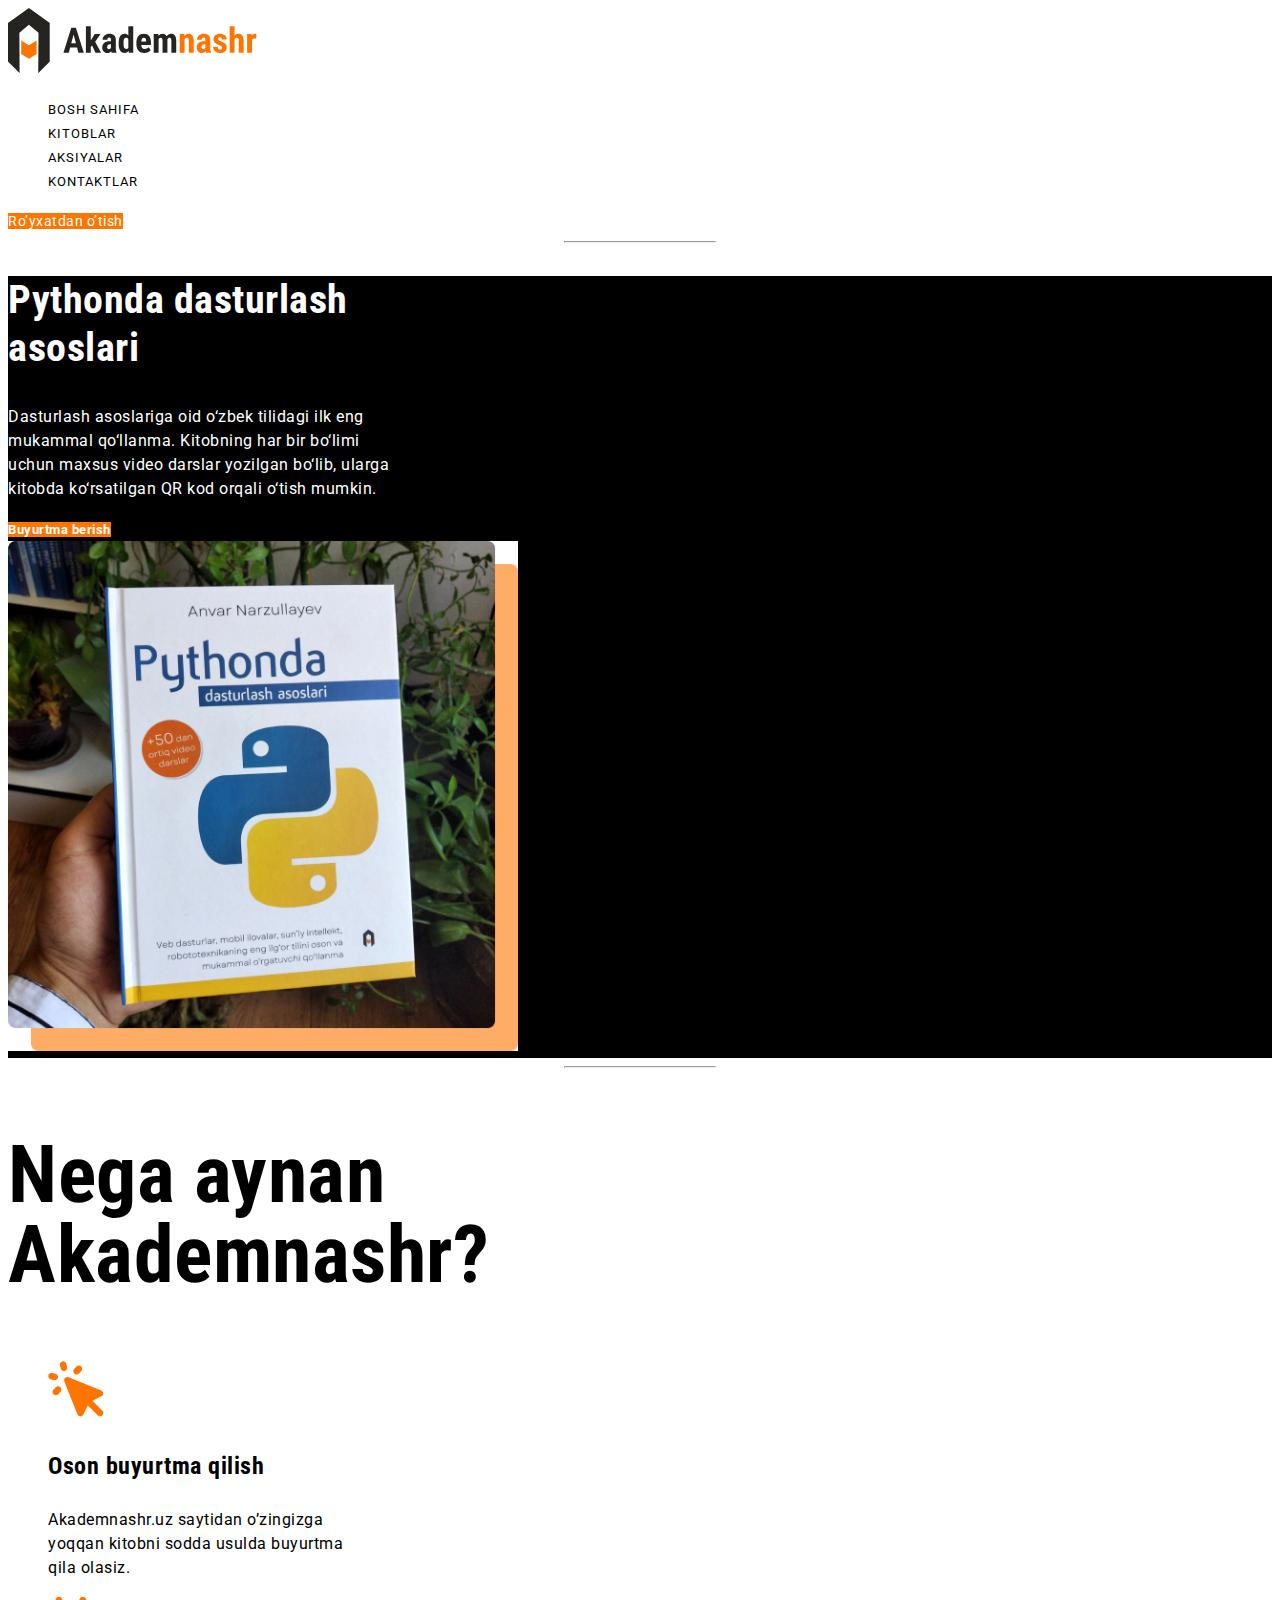
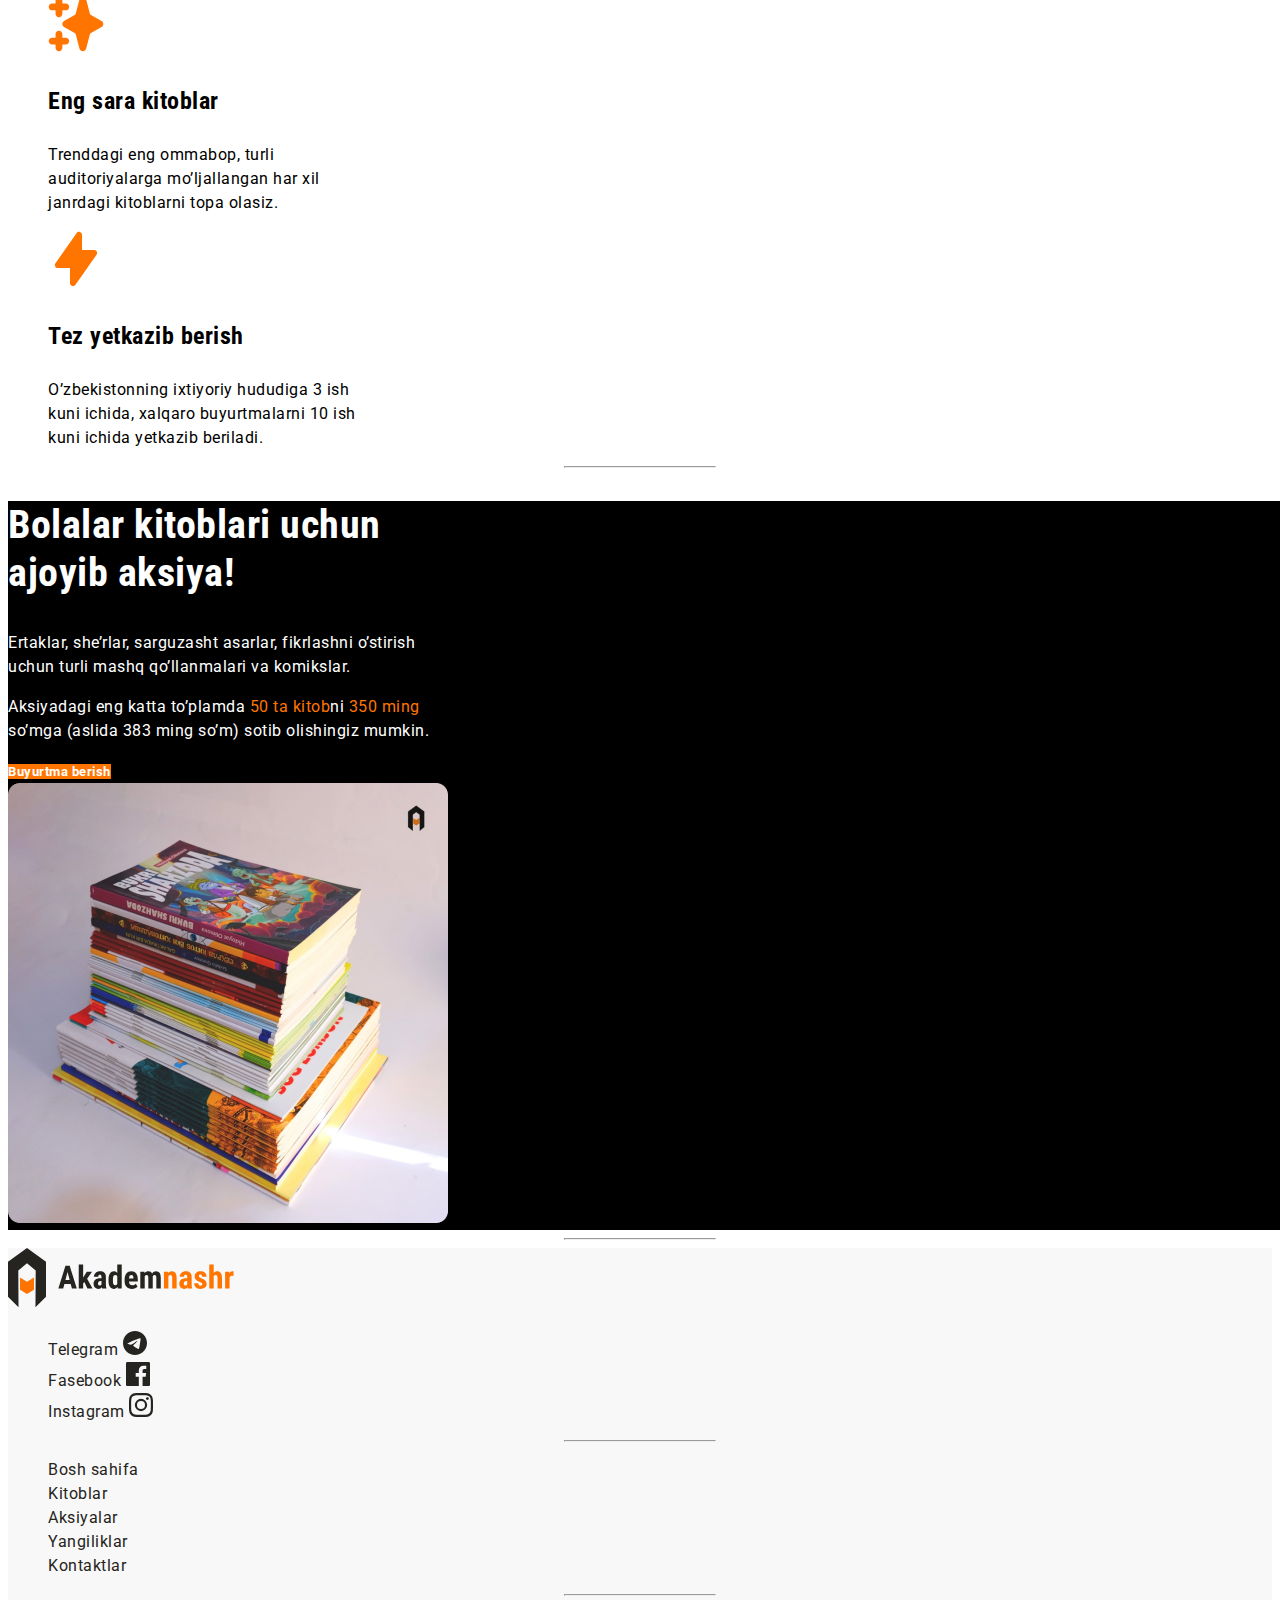
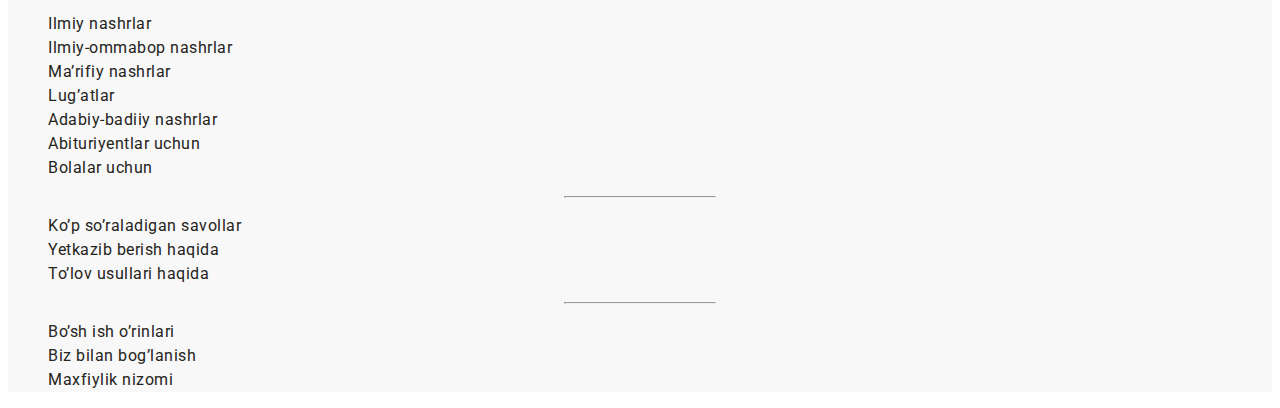
==== commit 0bb0fd1a: "add new styles" ====
--- a/index.html
+++ b/index.html
@@ -7,200 +7,200 @@
 
   <link rel="preconnect" href="https://fonts.googleapis.com">
   <link rel="preconnect" href="https://fonts.gstatic.com" crossorigin>
-  <link href="https://fonts.googleapis.com/css2?family=Roboto&display=swap" rel="stylesheet">
-
-  <link rel="preconnect" href="https://fonts.googleapis.com">
-  <link rel="preconnect" href="https://fonts.gstatic.com" crossorigin>
-  <link href="https://fonts.googleapis.com/css2?family=Roboto+Condensed:wght@700&display=swap" rel="stylesheet">
+  <link href="https://fonts.googleapis.com/css2?family=Roboto+Condensed:wght@700&family=Roboto:wght@400;500;700&display=swap" rel="stylesheet">
 
   <link rel="stylesheet" href="css/styles.css">
 </head>
 <body>
 <header>
-  <nav>
-    <a
-    href="index.html">
-   <img src="img/logo.svg" alt="Akademnashr promosi">
-   </a>
+  <nav class="navivation">
+     <a href="index.html">
+      <img class="logo" src="img/logo.svg" alt="Akademnashr promosi">
+     </a>
+
    <ul>
     <li>
-      <a class="clas-1" href="#">Bosh sahifa</a>
-    </li>
-    <li>
-      <a class="clas-1" href="#">Kitoblar</a>
-    </li>
-    <li>
-      <a class="clas-1" href="#">Aksiyalar</a>
-    </li>
-    <li>
-      <a class="clas-1" href="#">Kontaktlar</a>
+      <a class="text-nav" href="#">Bosh sahifa</a>
+    </li>
+
+    <li>
+      <a class="text-nav" href="#">Kitoblar</a>
+    </li>
+
+    <li>
+      <a class="text-nav" href="#">Aksiyalar</a>
+    </li>
+
+    <li>
+      <a class="text-nav" href="#">Kontaktlar</a>
     </li>
    </ul>
-
-   <a class="clas-2" href="#">Ro’yxatdan o’tish</a>
-
   </nav>
+
+   <a class="Registration" href="#">Ro’yxatdan o’tish</a>
+
 </header>
 
 <hr class="hero-line">
 
 <main>
-  <section class="clas-3">
-    <div class="clas-4">
-      <h2 class="clas-5">Pythonda dasturlash <br>asoslari</h2>
-      <p class="clas-6">Dasturlash asoslariga oid o‘zbek tilidagi ilk eng <br> mukammal qo‘llanma. Kitobning har bir bo‘limi <br>uchun maxsus video darslar yozilgan bo‘lib, ularga <br> kitobda ko‘rsatilgan QR kod orqali o‘tish mumkin.</p>
-
-    <a class="clas-7" href="#">Buyurtma berish</a>
+  <section class="section-1">
+    <div>
+      <h2 class="book">Pythonda dasturlash <br>asoslari</h2>
+      <p class="abaut-book">Dasturlash asoslariga oid o‘zbek tilidagi ilk eng <br> mukammal qo‘llanma. Kitobning har bir bo‘limi <br>uchun maxsus video darslar yozilgan bo‘lib, ularga <br> kitobda ko‘rsatilgan QR kod orqali o‘tish mumkin.</p>
+
+    <a class="odrer" href="#">Buyurtma berish</a>
   </div>
-    <span style=""><img src="img/python-book.jpg" alt="Python dasturlash asoslari Kitobni" width="510" height="510"></span>
+    <span><img src="img/python-book.jpg" alt="Python dasturlash asoslari Kitobni" width="510" height="510"></span>
   </section>
 
   <hr class="hero-line">
-  <section class="clas-8">
-   <h2 class="clas-9">Nega aynan <br>Akademnashr?</h2>
+  <section class="section-2">
+   <h2 class="Question">Nega aynan <br>Akademnashr?</h2>
    <ul>
-    <li class="clas-10">
-      <img class="color-iconc" src="img/Icon-1.svg" alt="Tez yetkazib berish" width="56" height="56">
-      <div class="clas-11">
-        <h3 class="clas-12">Oson buyurtma qilish</h3>
-        <p class="clas-13">Akademnashr.uz saytidan o’zingizga <br>yoqqan kitobni sodda usulda buyurtma <br> qila olasiz.</p>
+    <li>
+      <img src="img/Icon-1.svg" alt="Tez yetkazib berish" width="56" height="56">
+      <div>
+        <h3 class="title">Oson buyurtma qilish</h3>
+        <p class="convenience">Akademnashr.uz saytidan o’zingizga <br>yoqqan kitobni sodda usulda buyurtma <br> qila olasiz.</p>
       </div>
     </li>
 
-    <li class="clas-10">
-      <img class="color-iconc" src="img/Icon-2.svg" alt="Eng sara kitoblar" width="56" height="56">
-      <div class="clas-11">
-        <h3 class="clas-12">Eng sara kitoblar</h3>
-        <p class="clas-13">Trenddagi eng ommabop, turli <br>auditoriyalarga mo’ljallangan har xil <br>janrdagi kitoblarni topa olasiz.</p>
+    <li>
+      <img src="img/Icon-2.svg" alt="Eng sara kitoblar" width="56" height="56">
+      <div>
+        <h3 class="title">Eng sara kitoblar</h3>
+        <p class="convenience">Trenddagi eng ommabop, turli <br>auditoriyalarga mo’ljallangan har xil <br>janrdagi kitoblarni topa olasiz.</p>
       </div>
     </li>
 
-    <li class="clas-10">
+    <li>
       <img class="color-iconc" src="img/Icon-3.svg" alt="Tez yetkazib berish" width="56" height="56">
-      <div class="clas-11">
-        <h3 class="clas-12">Tez yetkazib berish</h3>
-        <p class="clas-13">O’zbekistonning ixtiyoriy hududiga 3 ish <br>kuni ichida, xalqaro buyurtmalarni 10 ish <br> kuni ichida yetkazib beriladi.</p>
+      <div>
+        <h3 class="title">Tez yetkazib berish</h3>
+        <p class="convenience">O’zbekistonning ixtiyoriy hududiga 3 ish <br>kuni ichida, xalqaro buyurtmalarni 10 ish <br> kuni ichida yetkazib beriladi.</p>
       </div>
     </li>
    </ul>
   </section>
 
   <hr class="hero-line">
-  <section class="clas-14">
-    <div class="clas-15">
-      <h2 class="clas-16">Bolalar kitoblari uchun <br>ajoyib aksiya!</h2>
-      <p class="clas-17">Ertaklar, she’rlar, sarguzasht asarlar, fikrlashni o’stirish <br>uchun turli mashq qo’llanmalari va komikslar.</p>
-      <p class="clas-17">Aksiyadagi eng katta to’plamda <strong class="clas-18">50 ta kitob</strong>ni <strong class="clas-18">350 ming</strong> <br>so’mga (aslida 383 ming so’m) sotib olishingiz mumkin.</p>
-      <a class="clas-7" href="#">Buyurtma berish</a>
+  <section class="section-3">
+    <div>
+      <h2 class="about-the-book">Bolalar kitoblari uchun <br>ajoyib aksiya!</h2>
+      <p class="definition">Ertaklar, she’rlar, sarguzasht asarlar, fikrlashni o’stirish <br>uchun turli mashq qo’llanmalari va komikslar.</p>
+
+      <p class="definition">Aksiyadagi eng katta to’plamda <strong class="separately">50 ta kitob</strong>ni <strong class="separately">350 ming</strong> <br>so’mga (aslida 383 ming so’m) sotib olishingiz mumkin.</p>
+      <a class="odrer" href="#">Buyurtma berish</a>
     </div>
     <img src="img/sale-img.png" alt="Kitoblar rasmi">
   </section>
 
-  <hr class="footer-line">
-  <footer class="footer-color">
+  <hr class="hero-line">
+  <footer class="foot">
     <a href="index.html">
       <img src="img/logo.svg" alt="Akademnashr logosi">
     </a>
 
     <ul>
       <li>
-        <a class="clas-19" href="#">Telegram
+        <a class="network" href="#">Telegram
           <svg xmlns="http://www.w3.org/2000/svg" width="24" height="24" fill="none"><path fill="#252420" d="M12 0C5.376 0 0 5.376 0 12s5.376 12 12 12 12-5.376 12-12S18.624 0 12 0Zm5.568 8.16c-.18 1.896-.96 6.504-1.356 8.628-.168.9-.504 1.2-.816 1.236-.696.06-1.224-.456-1.896-.9-1.056-.696-1.656-1.128-2.676-1.8-1.188-.78-.42-1.212.264-1.908.18-.18 3.252-2.976 3.312-3.228a.24.24 0 0 0-.06-.216c-.072-.06-.168-.036-.252-.024-.108.024-1.788 1.14-5.064 3.348-.48.324-.912.492-1.296.48-.432-.012-1.248-.24-1.86-.444-.756-.24-1.344-.372-1.296-.792.024-.216.324-.432.888-.66 3.504-1.524 5.832-2.532 6.996-3.012 3.336-1.392 4.02-1.632 4.476-1.632.096 0 .324.024.468.144.12.096.156.228.168.324-.012.072.012.288 0 .456Z"/></svg>
         </a>
       </li>
 
       <li>
-        <a class="clas-19" href="#">Fasebook
+        <a class="network" href="#">Fasebook
           <svg xmlns="http://www.w3.org/2000/svg" width="24" height="24" fill="none"><path fill="#252420" d="M22.675 0H1.325C.593 0 0 .593 0 1.325v21.351C0 23.407.593 24 1.325 24H12.82v-9.294H9.692v-3.622h3.128V8.413c0-3.1 1.893-4.788 4.659-4.788 1.325 0 2.463.099 2.795.143v3.24l-1.918.001c-1.504 0-1.795.715-1.795 1.763v2.313h3.587l-.467 3.622h-3.12V24h6.116c.73 0 1.323-.593 1.323-1.325V1.325C24 .593 23.407 0 22.675 0Z"/></svg>
 
         </a>
       </li>
 
       <li>
-        <a class="clas-19" href="#">Instagram
+        <a class="network" href="#">Instagram
           <svg xmlns="http://www.w3.org/2000/svg" width="24" height="24" fill="none"><path fill="#252420" fill-rule="evenodd" d="M12 0C8.741 0 8.333.014 7.053.072 2.695.272.273 2.69.073 7.052.014 8.333 0 8.741 0 12c0 3.259.014 3.668.072 4.948.2 4.358 2.618 6.78 6.98 6.98C8.333 23.986 8.741 24 12 24c3.259 0 3.668-.014 4.948-.072 4.354-.2 6.782-2.618 6.979-6.98.059-1.28.073-1.689.073-4.948 0-3.259-.014-3.667-.072-4.947-.196-4.354-2.617-6.78-6.979-6.98C15.668.014 15.259 0 12 0Zm0 2.163c3.204 0 3.584.012 4.85.07 3.252.148 4.771 1.691 4.919 4.919.058 1.265.069 1.645.069 4.849 0 3.205-.012 3.584-.069 4.849-.149 3.225-1.664 4.771-4.919 4.919-1.266.058-1.644.07-4.85.07-3.204 0-3.584-.012-4.849-.07-3.26-.149-4.771-1.699-4.919-4.92-.058-1.265-.07-1.644-.07-4.849 0-3.204.013-3.583.07-4.849.149-3.227 1.664-4.771 4.919-4.919 1.266-.057 1.645-.069 4.849-.069ZM5.838 12a6.162 6.162 0 1 1 12.324 0 6.162 6.162 0 0 1-12.324 0ZM12 16a4 4 0 1 1 0-8 4 4 0 0 1 0 8Zm4.965-10.405a1.44 1.44 0 1 1 2.881.001 1.44 1.44 0 0 1-2.881-.001Z" clip-rule="evenodd"/></svg>
         </a>
       </li>
     </ul>
     <hr class="hero-line">
 
-    <ul class="clas-20">
-      <li>
-        <a class="clas-21" ref="#">Bosh sahifa</a>
-      </li>
-
-      <li>
-        <a class="clas-21" href="#">Kitoblar</a>
-      </li>
-
-      <li>
-        <a class="clas-21" href="#">Aksiyalar</a>
-      </li>
-
-      <li>
-        <a  class="clas-21" href="#">Yangiliklar</a>
-      </li>
-
-      <li>
-        <a class="clas-21" href="#">Kontaktlar</a>
+    <ul>
+      <li>
+        <a class="network" href="#">Bosh sahifa</a>
+      </li>
+
+      <li>
+        <a class="network" href="#">Kitoblar</a>
+      </li>
+
+      <li>
+        <a class="network" href="#">Aksiyalar</a>
+      </li>
+
+      <li>
+        <a class="network" href="#">Yangiliklar</a>
+      </li>
+
+      <li>
+        <a class="network" href="#">Kontaktlar</a>
       </li>
     </ul>
         <hr class="hero-line">
     <ul>
       <li>
-        <a class="clas-21" href="#">Ilmiy nashrlar</a>
-      </li>
-
-      <li>
-        <a class="clas-21" href="#">Ilmiy-ommabop nashrlar</a>
-      </li>
-
-      <li>
-        <a class="clas-21" href="#">Ma’rifiy nashrlar</a>
-      </li>
-
-      <li>
-        <a class="clas-21" href="#">Lug’atlar</a>
-      </li>
-
-      <li>
-        <a class="clas-21" href="#">Adabiy-badiiy nashrlar</a>
-      </li>
-
-      <li>
-        <a class="clas-21" href="#">Abituriyentlar uchun</a>
-      </li>
-
-      <li>
-        <a class="clas-21" href="#">Bolalar uchun</a>
+        <a class="network" href="#">Ilmiy nashrlar</a>
+      </li>
+
+      <li>
+        <a class="network" href="#">Ilmiy-ommabop nashrlar</a>
+      </li>
+
+      <li>
+        <a class="network" href="#">Ma’rifiy nashrlar</a>
+      </li>
+
+      <li>
+        <a class="network" href="#">Lug’atlar</a>
+      </li>
+
+      <li>
+        <a class="network" href="#">Adabiy-badiiy nashrlar</a>
+      </li>
+
+      <li>
+        <a class="network" href="#">Abituriyentlar uchun</a>
+      </li>
+
+      <li>
+        <a class="network" href="#">Bolalar uchun</a>
       </li>
     </ul>
       <hr class="hero-line">
     <ul>
       <li>
-        <a class="clas-21" href="#">Ko’p so’raladigan savollar</a>
-      </li>
-
-      <li>
-        <a class="clas-21" href="#">Yetkazib berish haqida</a>
-      </li>
-
-      <li>
-        <a class="clas-21" href="#">To’lov usullari haqida</a>
+        <a class="network" href="#">Ko’p so’raladigan savollar</a>
+      </li>
+
+      <li>
+        <a class="network" href="#">Yetkazib berish haqida</a>
+      </li>
+
+      <li>
+        <a class="network" href="#">To’lov usullari haqida</a>
       </li>
     </ul>
       <hr class="hero-line">
     <ul>
       <li>
-        <a class="clas-21" href="#">Bo’sh ish o’rinlari</a>
-      </li>
-
-      <li>
-        <a class="clas-21" href="#">Biz bilan bog’lanish</a>
-      </li>
-
-      <li>
-        <a class="clas-21" href="#">Maxfiylik nizomi</a>
+        <a class="network" href="#">Bo’sh ish o’rinlari</a>
+      </li>
+
+      <li>
+        <a class="network" href="#">Biz bilan bog’lanish</a>
+      </li>
+
+      <li>
+        <a class="network" href="#">Maxfiylik nizomi</a>
       </li>
     </ul>
   </footer>
--- a/css/styles.css
+++ b/css/styles.css
@@ -1,162 +1,152 @@
  body {
   font-family: "roboto", "arial", sans-serif;
+  font-size: 16px;
   line-height: 1.5;
   letter-spacing: 0.5px;
  }
+  .logo {
+    width: 250px;
+  }
 
-.clas-1 {
-  width: 92px;
-  height: 15px;
-  font-weight: 400;
+  /* naigation */
+  ul {
+  list-style-type: none;
+ }
+
+  .text-nav {
+  text-decoration: none;
   font-size: 13px;
-  line-height: 15.23px;
-  text-decoration: none;
+  line-height: 1.5;
+  letter-spacing: 1px;
   color: #000;
   text-transform: uppercase;
-  font-family: "roboto", "arial", sans-serif ;
+ }
+
+ .Registration {
+  width: 180px;
+  background-color: #ff7500;
+  font-family: "roboto", "Arial", sans-serif;
+  font-size: 14px;
+  line-height: 1.5;
+  letter-spacing: 0.5px;
+  color: #fff;
+  text-decoration: none;
+ }
+
+ .hero-line {
+  background-color: #ff7500;
+  width: 150px;
+ }
+
+ .section-1 {
+  background-color:#000;
+ }
+
+ .book {
+   width: 350px;
+   font-family: "Roboto Condensed", "Arial", sans-serif;
+   font-weight: 700;
+   font-size: 40px;
+   line-height: 48px;
+   letter-spacing: 0.5px;
+   color: #fff;
+ }
+
+ .abaut-book {
+  width: 400px;
+  font-family: "Roboto", "Arial", serif;
+  font-size: 16px;
+  line-height: 1.5;
+  letter-spacing: 0.5px;
+  color: #fff;
+ }
+ .odrer {
+  width: 200px;
+  background-color: #ff7500;
+  color: #fff;
+  text-decoration: none;
+  font-family: "roboto", "arial", serif;
+  font-weight: 700;
+  font-size: 13px;
+  line-height: 16px;
+  letter-spacing: 0.5px;
+ }
+
+ .section-2 {
+  background-color: #fff;
+ }
+
+ .Question {
+  width: 400px;
+  font-family: "Roboto Condensed", serif;
+  font-weight: 700;
+  font-size: 80px;
+  line-height: 80px;
+  letter-spacing: 0.5px;
 }
-.clas-2 {
- width: 155;
- height: 39px;
- background-color: #ff7500;
+
+.title {
+ width: 300px;
+ font-family: 'Roboto Condensed', serif;
+ font-weight: 700;
+ font-size: 24px;
+ line-height: 1.5;
+ letter-spacing: 0.5px;
+ color: #000;
+}
+
+.convenience {
+ width: 350px;
+ font-family: "roboto", "Aria", serif;
+ font-weight: 400;
+ font-size: 16px;
+ line-height: 1.5;
+ letter-spacing: 0.5px;
+ color: #000;
+}
+
+.section-3 {
+  width: 1300px;
+  background-color: #000;
+}
+
+.about-the-book {
+ width: 400px;
+ font-family: 'Roboto Condensed', serif;
+ font-weight: 700;
+ font-size: 40px;
+ line-height: 48px;
+ letter-spacing: 0.5px;
  color: #fff;
- text-decoration: none;
 }
-.clas-3 {
-  background-color: #000;
+.definition {
+ width: 500px;
+ font-family: "Roboto", "Arial", serif;
+ font-weight: 400;
+ line-height: 1.5;
+ letter-spacing: 0.5px;
+ color: #fff;
+}
+.separately {
+  width: 500px;
+ font-family: "Roboto", "Arial", serif;
+ font-weight: 400;
+ line-height: 1.5;
+ letter-spacing: 0.5px;
+ color: #ff7500;
+}
 
-}
-.clas-4 {
-  width: 387px;
-  height: 304px;
-  color: #fff;
-}
-.clas-5 {
- width: 339px;
- height: 96px;
- font-weight: 700;
- font-size: 30px;
- line-height: 40px;
- font-family: "Roboto Condensed", "Arial" sans-serif;
-
-}
-.clas-6 {
-  width: 387px;
-  height: 96px;
+.network {
+  width: 300px;
+  font-family: "roboto", "Arial", serif;
   font-weight: 400;
   font-size: 16px;
-  line-height: 24px;
-  text-align: justify;
-}
-.clas-7 {
- width: 152px;
- height: 39px;
- background-color: #ff7500;
- color: #fff;
- text-decoration: none;
-}
-.clas-8 {
-  background-color: #fff;
-}
-.clas-9{
-  width: 435px;
-  height: 172px;
-  font-weight:bold;
-  font size: 72px;
-  line-height: 40px;
-  color: #000;
-  font-family: "Roboto Condensed", "Arial" sans-serif;
-}
-.clas-10{
-  width: 340px;
-  height: 245px;
-}
-.clas-11{
-  width: 340px;
-  height: 113px;
-}
-.clas-12{
-  width: 250px;
-  height: 29px;
-  font-weight: 700;
-  font-size: 24px;
-  line-height: 28.8px;
-  color: #000;
-  font-family: "Roboto Condensed", "Arial" sans-serif;
-}
-.clas-13{
-  width: 314px;
-  height: 72px;
-  font-weight: 400;
-  font-size: 16px;
-  line-height: 24px;
-  text-align: justify;
-  color: #000;
-}
-.clas-14{
-  width: 1100px;
-  background-color: #000;
-}
-.clas-15{
-  width: 440px;
-  height: 291px;
-}
-.clas-16{
-  width: 450px;
-  height: 96px;
-  font-weight: 700;
-  font-size: 40px;
-  line-height: 48px;
-  color: #fff;
-  font-family: "Roboto Condensed", "Arial" sans-serif;
-}
-.clas-17{
-  width: 440px;
-  height: 48px;
-  font-weight: 400;
-  font-size: 16px;
-  line-height: 24px;
-  color: #fff;
-}
-.clas-18{
-  font-weight: bold;
-  color: #ff7500;
-}
-.clas-19{
- width: 224px;
- height: 159px;
- text-decoration: none;
-}
-.clas-20{
-  width: 224px;
- height: 159px;
-}
-.clas-21 {
-  width: 124px;
-  font-weight: 400;
-  font-size: 16px;
-  line-height: 18.75px;
-  color: #000;
+  line-height: 19px;
+  letter-spacing: 0.5px;
+  color: #252420;
   text-decoration: none;
 }
-.hero-line {
- width: 80px;
- height: 3px;
- background-color: #ff7500;
-}
-.footer-color {
-  background-color: #F8F8F8;
-}
-.color-iconc {
 
-  background-color: rgba(255, 117, 0, 0.2);
-}
-.footer-line {
-  width: 1100px;
-  height: 2px;
-  background-color: rgba(37, 36, 32, 0.5);
-}
-
-ul {
-  list-style: none;
+.foot {
+ background-color: rgba(248, 248, 248, 1);
 }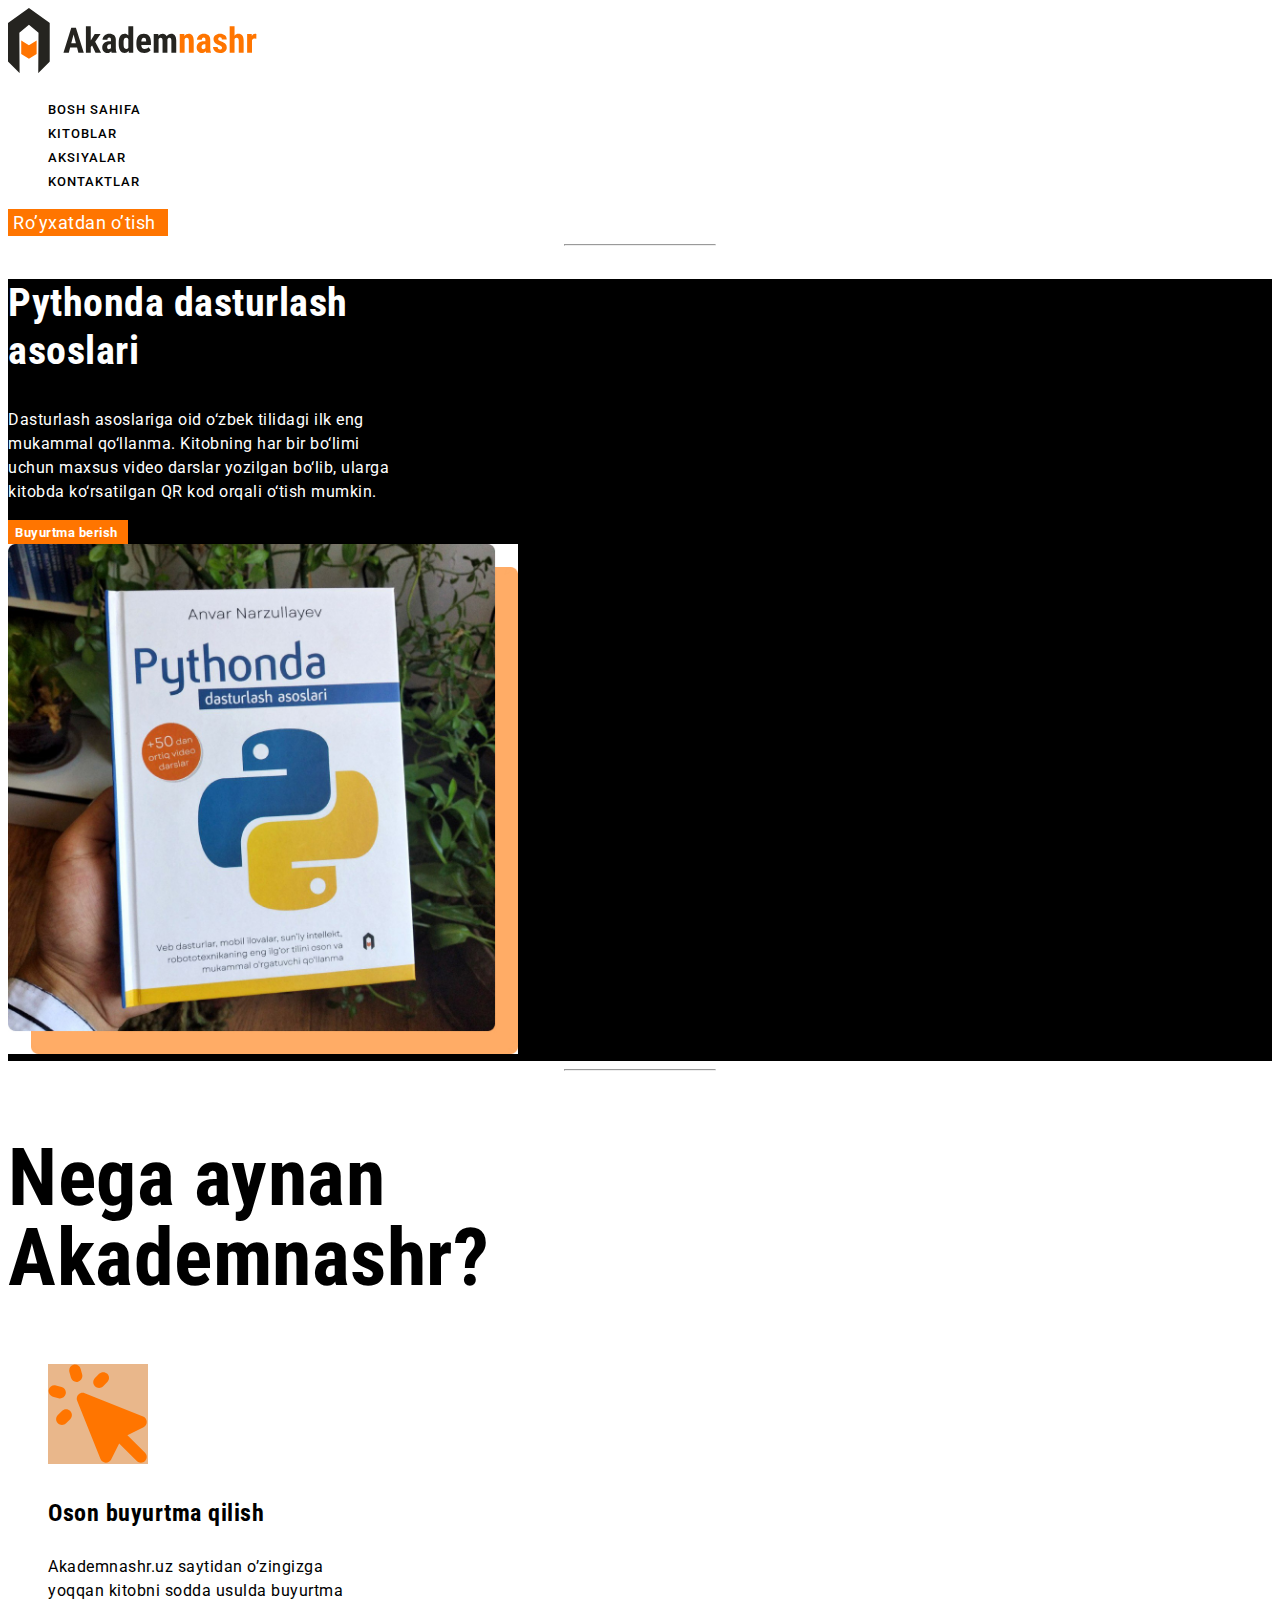
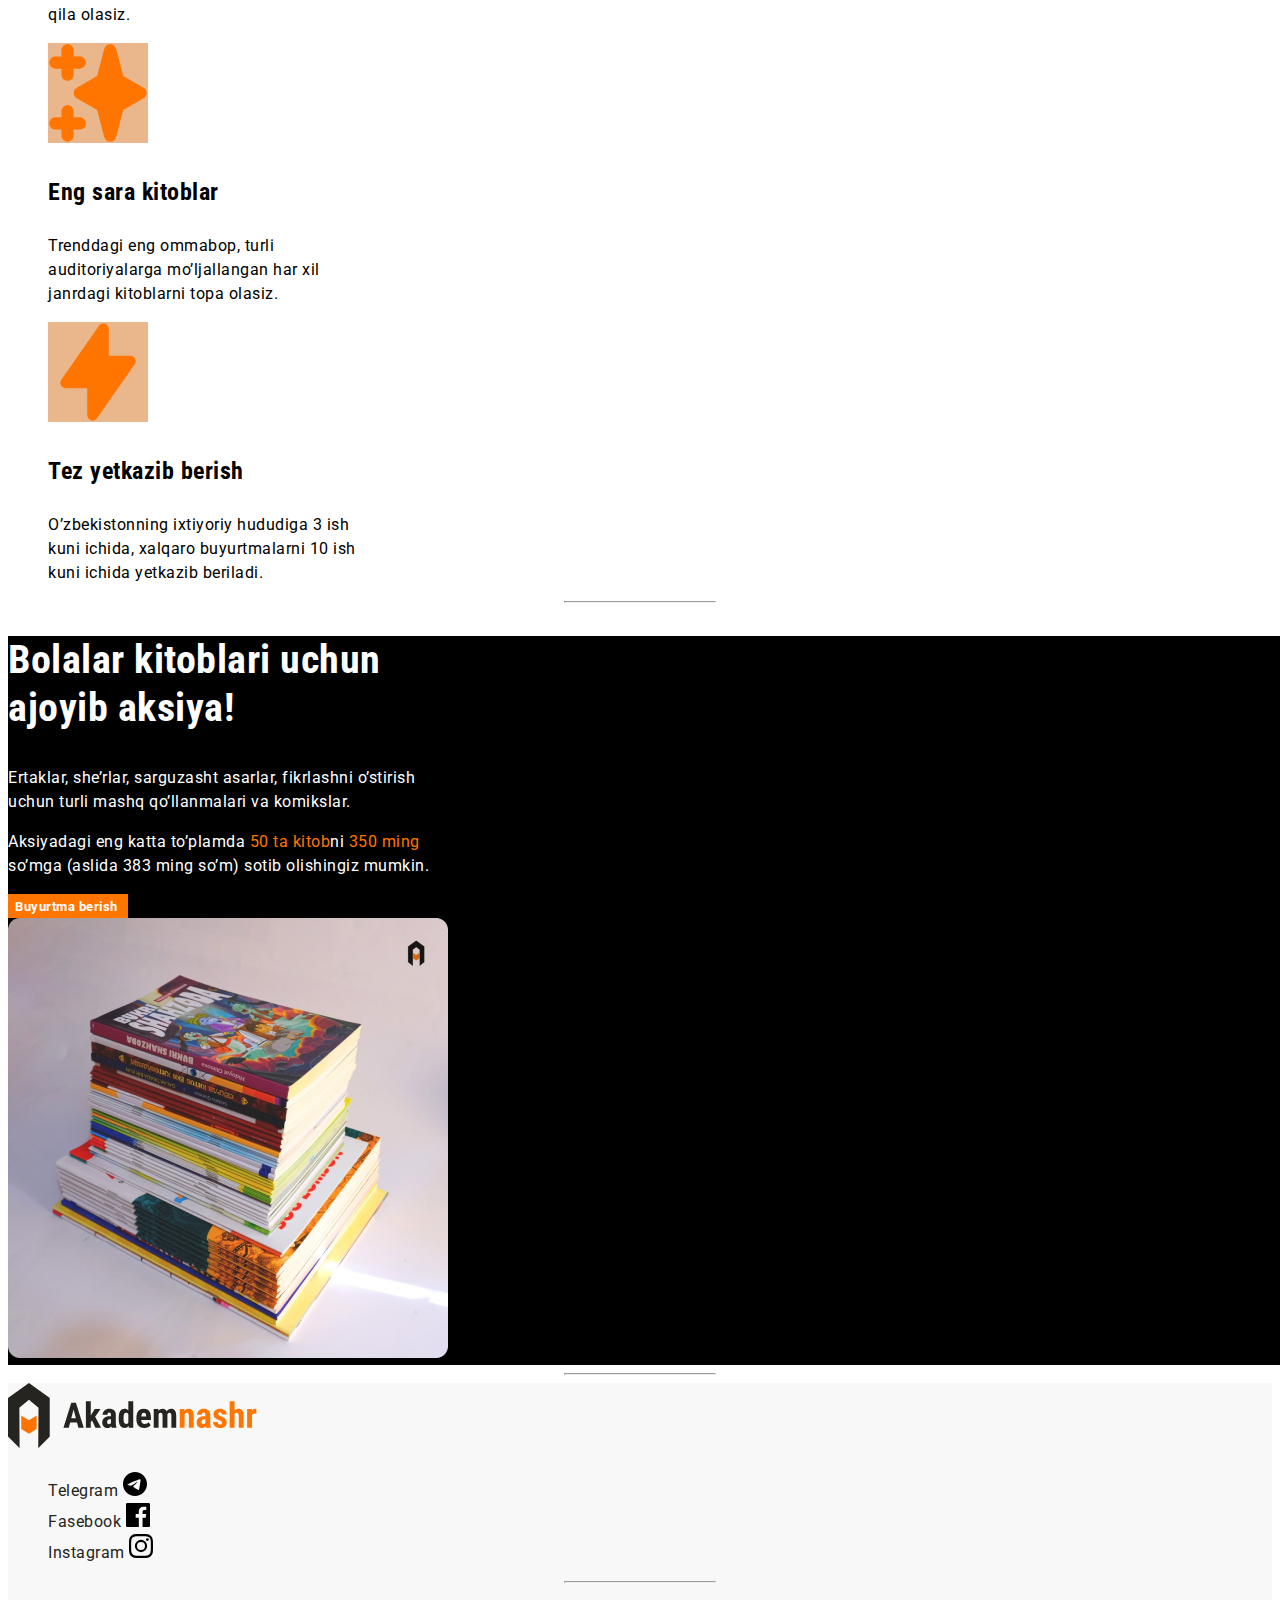
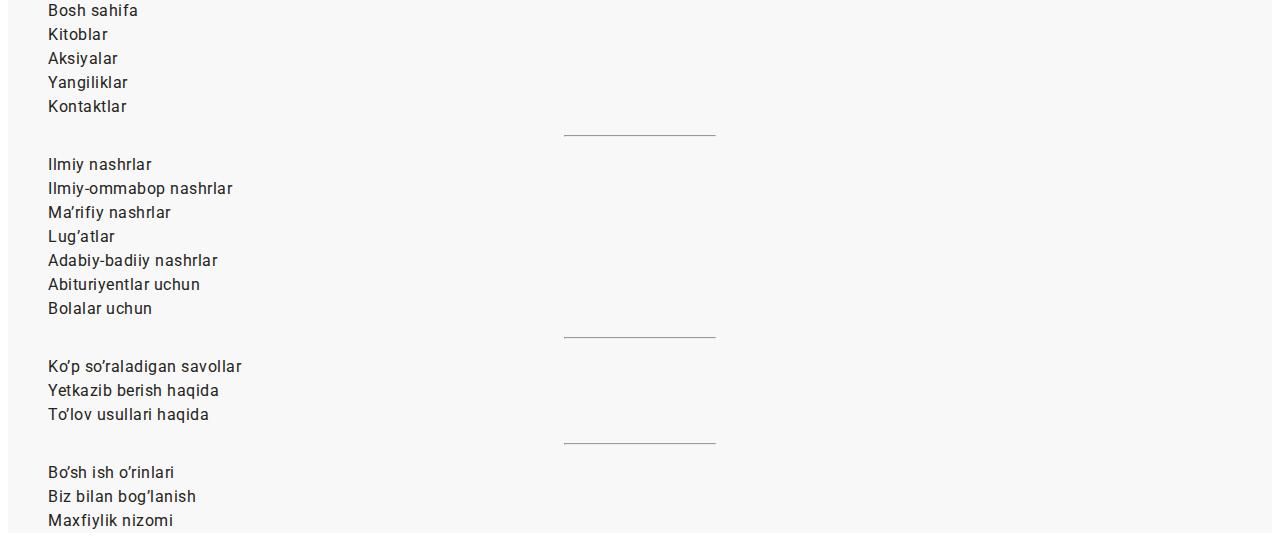
==== commit 27a1c1a8: "Add hover and active" ====
--- a/index.html
+++ b/index.html
@@ -13,7 +13,7 @@
 </head>
 <body>
 <header>
-  <nav class="navivation">
+  <nav class="navigation">
      <a href="index.html">
       <img class="logo" src="img/logo.svg" alt="Akademnashr promosi">
      </a>
@@ -37,7 +37,7 @@
    </ul>
   </nav>
 
-   <a class="Registration" href="#">Ro’yxatdan o’tish</a>
+   <div class="Registration"><div><a class="Regstration-text" href="#">Ro’yxatdan o’tish</a></div></div>
 
 </header>
 
@@ -49,7 +49,7 @@
       <h2 class="book">Pythonda dasturlash <br>asoslari</h2>
       <p class="abaut-book">Dasturlash asoslariga oid o‘zbek tilidagi ilk eng <br> mukammal qo‘llanma. Kitobning har bir bo‘limi <br>uchun maxsus video darslar yozilgan bo‘lib, ularga <br> kitobda ko‘rsatilgan QR kod orqali o‘tish mumkin.</p>
 
-    <a class="odrer" href="#">Buyurtma berish</a>
+    <div class="order"><a class="odrer-text" href="#">Buyurtma berish</a></div>
   </div>
     <span><img src="img/python-book.jpg" alt="Python dasturlash asoslari Kitobni" width="510" height="510"></span>
   </section>
@@ -59,7 +59,7 @@
    <h2 class="Question">Nega aynan <br>Akademnashr?</h2>
    <ul>
     <li>
-      <img src="img/Icon-1.svg" alt="Tez yetkazib berish" width="56" height="56">
+      <img class="iconca" src="img/Icon-1.svg" alt="Tez yetkazib berish" width="56" height="56">
       <div>
         <h3 class="title">Oson buyurtma qilish</h3>
         <p class="convenience">Akademnashr.uz saytidan o’zingizga <br>yoqqan kitobni sodda usulda buyurtma <br> qila olasiz.</p>
@@ -67,7 +67,7 @@
     </li>
 
     <li>
-      <img src="img/Icon-2.svg" alt="Eng sara kitoblar" width="56" height="56">
+      <img class="iconca" src="img/Icon-2.svg" alt="Eng sara kitoblar" width="56" height="56">
       <div>
         <h3 class="title">Eng sara kitoblar</h3>
         <p class="convenience">Trenddagi eng ommabop, turli <br>auditoriyalarga mo’ljallangan har xil <br>janrdagi kitoblarni topa olasiz.</p>
@@ -75,7 +75,7 @@
     </li>
 
     <li>
-      <img class="color-iconc" src="img/Icon-3.svg" alt="Tez yetkazib berish" width="56" height="56">
+      <img class="iconca" class="color-iconc" src="img/Icon-3.svg" alt="Tez yetkazib berish" width="56" height="56">
       <div>
         <h3 class="title">Tez yetkazib berish</h3>
         <p class="convenience">O’zbekistonning ixtiyoriy hududiga 3 ish <br>kuni ichida, xalqaro buyurtmalarni 10 ish <br> kuni ichida yetkazib beriladi.</p>
@@ -91,7 +91,7 @@
       <p class="definition">Ertaklar, she’rlar, sarguzasht asarlar, fikrlashni o’stirish <br>uchun turli mashq qo’llanmalari va komikslar.</p>
 
       <p class="definition">Aksiyadagi eng katta to’plamda <strong class="separately">50 ta kitob</strong>ni <strong class="separately">350 ming</strong> <br>so’mga (aslida 383 ming so’m) sotib olishingiz mumkin.</p>
-      <a class="odrer" href="#">Buyurtma berish</a>
+      <div class="order"><a class="odrer-text" href="#">Buyurtma berish</a></div>
     </div>
     <img src="img/sale-img.png" alt="Kitoblar rasmi">
   </section>
@@ -99,32 +99,32 @@
   <hr class="hero-line">
   <footer class="foot">
     <a href="index.html">
-      <img src="img/logo.svg" alt="Akademnashr logosi">
+      <img class="logo" src="img/logo.svg" alt="Akademnashr logosi">
     </a>
 
     <ul>
       <li>
         <a class="network" href="#">Telegram
-          <svg xmlns="http://www.w3.org/2000/svg" width="24" height="24" fill="none"><path fill="#252420" d="M12 0C5.376 0 0 5.376 0 12s5.376 12 12 12 12-5.376 12-12S18.624 0 12 0Zm5.568 8.16c-.18 1.896-.96 6.504-1.356 8.628-.168.9-.504 1.2-.816 1.236-.696.06-1.224-.456-1.896-.9-1.056-.696-1.656-1.128-2.676-1.8-1.188-.78-.42-1.212.264-1.908.18-.18 3.252-2.976 3.312-3.228a.24.24 0 0 0-.06-.216c-.072-.06-.168-.036-.252-.024-.108.024-1.788 1.14-5.064 3.348-.48.324-.912.492-1.296.48-.432-.012-1.248-.24-1.86-.444-.756-.24-1.344-.372-1.296-.792.024-.216.324-.432.888-.66 3.504-1.524 5.832-2.532 6.996-3.012 3.336-1.392 4.02-1.632 4.476-1.632.096 0 .324.024.468.144.12.096.156.228.168.324-.012.072.012.288 0 .456Z"/></svg>
+          <svg  class="panel" xmlns="http://www.w3.org/2000/svg" width="24" height="24" fill="none"><path fill="currentColor" d="M12 0C5.376 0 0 5.376 0 12s5.376 12 12 12 12-5.376 12-12S18.624 0 12 0Zm5.568 8.16c-.18 1.896-.96 6.504-1.356 8.628-.168.9-.504 1.2-.816 1.236-.696.06-1.224-.456-1.896-.9-1.056-.696-1.656-1.128-2.676-1.8-1.188-.78-.42-1.212.264-1.908.18-.18 3.252-2.976 3.312-3.228a.24.24 0 0 0-.06-.216c-.072-.06-.168-.036-.252-.024-.108.024-1.788 1.14-5.064 3.348-.48.324-.912.492-1.296.48-.432-.012-1.248-.24-1.86-.444-.756-.24-1.344-.372-1.296-.792.024-.216.324-.432.888-.66 3.504-1.524 5.832-2.532 6.996-3.012 3.336-1.392 4.02-1.632 4.476-1.632.096 0 .324.024.468.144.12.096.156.228.168.324-.012.072.012.288 0 .456Z"/></svg>
         </a>
       </li>
 
       <li>
         <a class="network" href="#">Fasebook
-          <svg xmlns="http://www.w3.org/2000/svg" width="24" height="24" fill="none"><path fill="#252420" d="M22.675 0H1.325C.593 0 0 .593 0 1.325v21.351C0 23.407.593 24 1.325 24H12.82v-9.294H9.692v-3.622h3.128V8.413c0-3.1 1.893-4.788 4.659-4.788 1.325 0 2.463.099 2.795.143v3.24l-1.918.001c-1.504 0-1.795.715-1.795 1.763v2.313h3.587l-.467 3.622h-3.12V24h6.116c.73 0 1.323-.593 1.323-1.325V1.325C24 .593 23.407 0 22.675 0Z"/></svg>
+          <svg class="panel" xmlns="http://www.w3.org/2000/svg" width="24" height="24" fill="none"><path fill="currentColor" d="M22.675 0H1.325C.593 0 0 .593 0 1.325v21.351C0 23.407.593 24 1.325 24H12.82v-9.294H9.692v-3.622h3.128V8.413c0-3.1 1.893-4.788 4.659-4.788 1.325 0 2.463.099 2.795.143v3.24l-1.918.001c-1.504 0-1.795.715-1.795 1.763v2.313h3.587l-.467 3.622h-3.12V24h6.116c.73 0 1.323-.593 1.323-1.325V1.325C24 .593 23.407 0 22.675 0Z"/></svg>
 
         </a>
       </li>
 
       <li>
         <a class="network" href="#">Instagram
-          <svg xmlns="http://www.w3.org/2000/svg" width="24" height="24" fill="none"><path fill="#252420" fill-rule="evenodd" d="M12 0C8.741 0 8.333.014 7.053.072 2.695.272.273 2.69.073 7.052.014 8.333 0 8.741 0 12c0 3.259.014 3.668.072 4.948.2 4.358 2.618 6.78 6.98 6.98C8.333 23.986 8.741 24 12 24c3.259 0 3.668-.014 4.948-.072 4.354-.2 6.782-2.618 6.979-6.98.059-1.28.073-1.689.073-4.948 0-3.259-.014-3.667-.072-4.947-.196-4.354-2.617-6.78-6.979-6.98C15.668.014 15.259 0 12 0Zm0 2.163c3.204 0 3.584.012 4.85.07 3.252.148 4.771 1.691 4.919 4.919.058 1.265.069 1.645.069 4.849 0 3.205-.012 3.584-.069 4.849-.149 3.225-1.664 4.771-4.919 4.919-1.266.058-1.644.07-4.85.07-3.204 0-3.584-.012-4.849-.07-3.26-.149-4.771-1.699-4.919-4.92-.058-1.265-.07-1.644-.07-4.849 0-3.204.013-3.583.07-4.849.149-3.227 1.664-4.771 4.919-4.919 1.266-.057 1.645-.069 4.849-.069ZM5.838 12a6.162 6.162 0 1 1 12.324 0 6.162 6.162 0 0 1-12.324 0ZM12 16a4 4 0 1 1 0-8 4 4 0 0 1 0 8Zm4.965-10.405a1.44 1.44 0 1 1 2.881.001 1.44 1.44 0 0 1-2.881-.001Z" clip-rule="evenodd"/></svg>
+          <svg class="panel" xmlns="http://www.w3.org/2000/svg" width="24" height="24" fill="none"><path fill="currentColor" fill-rule="evenodd" d="M12 0C8.741 0 8.333.014 7.053.072 2.695.272.273 2.69.073 7.052.014 8.333 0 8.741 0 12c0 3.259.014 3.668.072 4.948.2 4.358 2.618 6.78 6.98 6.98C8.333 23.986 8.741 24 12 24c3.259 0 3.668-.014 4.948-.072 4.354-.2 6.782-2.618 6.979-6.98.059-1.28.073-1.689.073-4.948 0-3.259-.014-3.667-.072-4.947-.196-4.354-2.617-6.78-6.979-6.98C15.668.014 15.259 0 12 0Zm0 2.163c3.204 0 3.584.012 4.85.07 3.252.148 4.771 1.691 4.919 4.919.058 1.265.069 1.645.069 4.849 0 3.205-.012 3.584-.069 4.849-.149 3.225-1.664 4.771-4.919 4.919-1.266.058-1.644.07-4.85.07-3.204 0-3.584-.012-4.849-.07-3.26-.149-4.771-1.699-4.919-4.92-.058-1.265-.07-1.644-.07-4.849 0-3.204.013-3.583.07-4.849.149-3.227 1.664-4.771 4.919-4.919 1.266-.057 1.645-.069 4.849-.069ZM5.838 12a6.162 6.162 0 1 1 12.324 0 6.162 6.162 0 0 1-12.324 0ZM12 16a4 4 0 1 1 0-8 4 4 0 0 1 0 8Zm4.965-10.405a1.44 1.44 0 1 1 2.881.001 1.44 1.44 0 0 1-2.881-.001Z" clip-rule="evenodd"/></svg>
         </a>
       </li>
     </ul>
     <hr class="hero-line">
 
-    <ul>
+    <ul class="netvorks">
       <li>
         <a class="network" href="#">Bosh sahifa</a>
       </li>
@@ -146,7 +146,7 @@
       </li>
     </ul>
         <hr class="hero-line">
-    <ul>
+    <ul class="netvorks">
       <li>
         <a class="network" href="#">Ilmiy nashrlar</a>
       </li>
@@ -176,7 +176,7 @@
       </li>
     </ul>
       <hr class="hero-line">
-    <ul>
+    <ul class="netvorks">
       <li>
         <a class="network" href="#">Ko’p so’raladigan savollar</a>
       </li>
@@ -190,7 +190,7 @@
       </li>
     </ul>
       <hr class="hero-line">
-    <ul>
+    <ul class="netvorks">
       <li>
         <a class="network" href="#">Bo’sh ish o’rinlari</a>
       </li>
--- a/css/styles.css
+++ b/css/styles.css
@@ -4,8 +4,21 @@
   line-height: 1.5;
   letter-spacing: 0.5px;
  }
+
+
+  .navigation:hover {
+    outline-color: dodgerblue;
+  }
   .logo {
     width: 250px;
+    transition: opacity 0.5s ease;
+  }
+  .logo:hover {
+    opacity: 0.8;
+  }
+
+  .logo:active {
+    opacity: 0.6;
   }
 
   /* naigation */
@@ -14,23 +27,46 @@
  }
 
   .text-nav {
+  font-family: "Roboto", "Arial", serif;
+  font-weight: 500;
   text-decoration: none;
   font-size: 13px;
   line-height: 1.5;
   letter-spacing: 1px;
   color: #000;
   text-transform: uppercase;
- }
-
+  transition: color 0.5s ease, opacity 0.5s ease;
+
+ }
+
+ .text-nav:hover {
+  color: rgba(255, 117, 0, 1);
+ }
+
+ .text-nav:active {
+  opacity: 0.6;
+ }
  .Registration {
+   width: 160px;
+   background-color: #ff7500;
+  transition: opacity 0.5s ease ;
+ }
+
+ .Regstration-text{
+  padding: 5px;
   width: 180px;
-  background-color: #ff7500;
   font-family: "roboto", "Arial", sans-serif;
-  font-size: 14px;
+  font-size: 18px;
   line-height: 1.5;
   letter-spacing: 0.5px;
   color: #fff;
   text-decoration: none;
+ }
+ .Registration:hover {
+  opacity: 0.8;
+ }
+ .Registration:active {
+  opacity: 0.6;
  }
 
  .hero-line {
@@ -60,9 +96,23 @@
   letter-spacing: 0.5px;
   color: #fff;
  }
- .odrer {
+
+ .order {
+  width: 120px;
+  background-color: #ff7500;
+  transition: 0.5s ease;
+ }
+
+ .order:hover {
+  opacity: 0.8;
+ }
+
+ .order:active {
+  opacity: 0.6;
+ }
+ .odrer-text {
+  padding: 7px;
   width: 200px;
-  background-color: #ff7500;
   color: #fff;
   text-decoration: none;
   font-family: "roboto", "arial", serif;
@@ -84,7 +134,12 @@
   line-height: 80px;
   letter-spacing: 0.5px;
 }
-
+ .iconca {
+  width: 100px;
+  height: 100px;
+  background-color: rgb(233, 183, 139)
+  ;
+ }
 .title {
  width: 300px;
  font-family: 'Roboto Condensed', serif;
@@ -149,4 +204,26 @@
 
 .foot {
  background-color: rgba(248, 248, 248, 1);
+}
+
+.netvorks a:hover{
+ color: #ff7500;
+ opacity: 0.8;
+}
+
+.netvorks a:active{
+  opacity: 0.6;
+}
+
+.panel {
+  color: #000;
+}
+
+.panel:hover {
+  color: #ff7500;
+  opacity: 0.8;
+}
+
+.panel:active {
+  opacity: 0.6;
 }